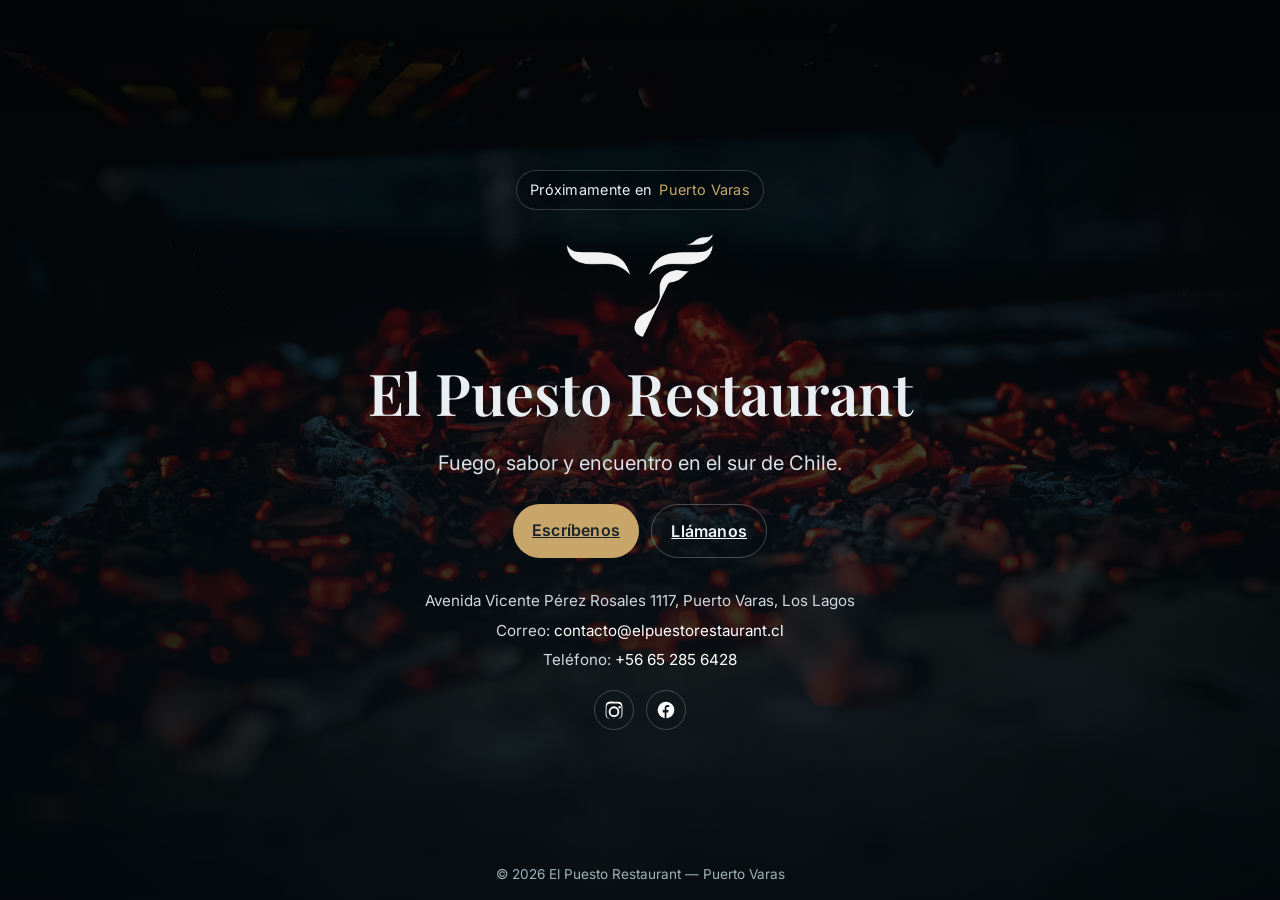
==== index.html @ 7b2d1fc4 "Add files via upload" ====
<!doctype html>
<html lang="es-CL">
<head>
  <meta charset="utf-8" />
  <meta name="viewport" content="width=device-width, initial-scale=1" />
  <title>El Puesto | Restaurante en Puerto Varas — Próximamente</title>
  <meta name="description" content="El Puesto, un nuevo restaurante en Puerto Varas inspirado en la cocina a las brasas del sur de Chile. Próximamente. Contáctanos para más información." />
  <link rel="canonical" href="https://elpuestorestaurant.cl/" />
  <meta name="theme-color" content="#0f1e2a" />

  <!-- Robots: indexable while we build -->
  <meta name="robots" content="index,follow,max-image-preview:large" />

    <meta charset="utf-8" />
    <meta name="viewport" content="width=device-width, initial-scale=1" />
    <title>El Puesto | Restaurante en Puerto Varas (parrilla a las brasas) — Próximamente</title>
    <meta name="description" content="El Puesto: restaurante de cocina a las brasas en Puerto Varas. Apertura muy pronto. Contáctanos para reservas y eventos. Tradición del sur de Chile con ingredientes locales." />
    <link rel="canonical" href="https://elpuestorestaurant.cl/" />
    <meta name="theme-color" content="#0f1e2a" />

    <!-- PRE-LANZAMIENTO: NO INDEX (cambia abajo en el punto 5 para el Día 0) -->
    <meta name="robots" content="noindex,follow,max-image-preview:large" />

    <!-- Performance: carga prioritaria del hero -->
    <link rel="preload" as="image" href="/assets/hero.webp" imagesrcset="/assets/hero.webp" fetchpriority="high" />
    <link rel="preconnect" href="https://fonts.gstatic.com" crossorigin>
    <link href="https://fonts.googleapis.com/css2?family=Inter:wght@300;400;500;600&family=Playfair+Display:wght@500;600;700&display=swap" rel="stylesheet">

    <!-- Open Graph / Social -->
    <meta property="og:type" content="website" />
    <meta property="og:locale" content="es_CL" />
    <meta property="og:site_name" content="El Puesto" />
    <meta property="og:title" content="El Puesto | Restaurante en Puerto Varas — Próximamente" />
    <meta property="og:description" content="Cocina a las brasas en Puerto Varas. Apertura en breve." />
    <meta property="og:url" content="https://elpuestorestaurant.cl/" />
    <!-- Usa JPG para OG por compatibilidad completa -->
    <meta property="og:image" content="https://elpuestorestaurant.cl/assets/hero-og.jpg" />
    <meta property="og:image:width" content="1200" />
    <meta property="og:image:height" content="630" />
    <meta property="og:image:alt" content="Brasas encendidas en parrilla, imagen representativa del restaurante El Puesto en Puerto Varas." />

    <!-- Twitter Card -->
    <meta name="twitter:card" content="summary_large_image" />
    <meta name="twitter:title" content="El Puesto | Restaurante en Puerto Varas — Próximamente" />
    <meta name="twitter:description" content="Cocina a las brasas en Puerto Varas. Apertura en breve." />
    <meta name="twitter:image" content="https://elpuestorestaurant.cl/assets/hero-og.jpg" />

    <!-- Hreflang -->
    <link rel="alternate" href="https://elpuestorestaurant.cl/" hreflang="es-cl" />

    <!-- Favicons (opcional; añade tus archivos cuando los tengas) -->
    <link rel="icon" href="/assets/favicon/favicon.ico" />
    <link rel="apple-touch-icon" href="/assets/favicon/apple-touch-icon.png" />
    <link rel="manifest" href="/assets/favicon/site.webmanifest" />

  <style>
    :root{
      --bg:#0f1e2a; /* deep blue */
      --ink:#0b1419;
      --muted:#5f6b73;
      --brand:#c8a66a; /* soft gold */
      --paper:#ffffff;
      --radius:16px;
    }
    *{box-sizing:border-box}
    html{scroll-behavior:smooth}
    body{
      margin:0; color:#e9eef2; background:var(--bg);
      font:16px/1.5 Inter, system-ui, -apple-system, Segoe UI, Roboto, Ubuntu, Arial, sans-serif;
    }
    .hero{
      position:relative; min-height:100svh; display:grid; place-items:center; text-align:center; overflow:hidden;
    }
    .hero::before{
      content:""; position:absolute; inset:0; z-index:-2;
      background:url('assets/hero.webp') center/cover no-repeat;
      filter:saturate(1.05) contrast(1.05);
      transform:scale(1.02);
    }
    .hero::after{
      content:""; position:absolute; inset:0; z-index:-1;
      background:radial-gradient(60% 60% at 50% 60%, rgba(0,0,0,.35), rgba(0,0,0,.65)),
                 linear-gradient(to top, rgba(15,30,42,.85), rgba(15,30,42,.35));
      backdrop-filter: blur(.5px);
    }
    .wrap{padding:clamp(1rem,2.5vw,2rem); max-width:1100px; width:100%; margin-inline:auto;}
    .badge{display:inline-flex; align-items:center; gap:.5rem; padding:.5rem .8rem; border:1px solid rgba(255,255,255,.18); border-radius:9999px; background:rgba(0,0,0,.25); font-size:.9rem; letter-spacing:.3px}
    .logo{font-family:"Playfair Display", serif; font-weight:600; font-size:clamp(2.2rem, 4.5vw, 3.6rem); margin:.6rem 0 0}
    .tag{font-size:clamp(1.05rem,1.6vw,1.25rem); color:#d9e1e7; max-width:42ch; margin:.8rem auto 1.6rem}
    .accent{color:var(--brand)}

    .cta{display:flex; flex-wrap:wrap; justify-content:center; gap:.75rem; margin-top:1.2rem}
    .btn{appearance:none; border:none; cursor:pointer; border-radius:9999px; padding:.9rem 1.2rem; font-weight:600; letter-spacing:.2px}
    .btn.primary{background:var(--brand); color:#1c2329}
    .btn.ghost{background:transparent; color:#f2f6fa; border:1px solid rgba(255,255,255,.25)}
    .btn:hover{transform:translateY(-1px)}

    .contact{display:grid; gap:.4rem; justify-items:center; margin-top:2rem; font-size:.95rem; color:#cfd8de}
    .contact a{color:#fff; text-decoration:none}
    .contact a:hover{text-decoration:underline}

    .social{display:flex; gap:.75rem; margin-top:.75rem}
    .social a{display:inline-flex; align-items:center; justify-content:center; width:40px; height:40px; border-radius:9999px; border:1px solid rgba(255,255,255,.22); text-decoration:none}

    footer{position:absolute; left:0; right:0; bottom:0; padding:1rem; font-size:.85rem; color:#9fb0ba; text-align:center}

    /* Accessibility */
    .skip{position:absolute; left:-9999px; top:auto; width:1px; height:1px; overflow:hidden}
    .skip:focus{position:static; width:auto; height:auto; background:#000; color:#fff; padding:.5rem}

    .logo-img {
        width: 150px;
            margin: 1.2rem auto 0.5rem;
            display: block;
            filter: drop-shadow(0 2px 6px rgba(0,0,0,0.5)) brightness(0.95);
            opacity: 0.95;
            filter: invert(1) brightness(1.1) contrast(1.2);
        }
        .logo-img:hover {
        opacity: 1;
        }
        @media (min-width: 768px) {
        .logo-img {
            width: 150px;
        }
        }
  </style>

  <!-- JSON-LD: Restaurant + Local SEO (ajusta cuando tengas dirección exacta) -->
  <script type="application/ld+json">
    {
      "@context": "https://schema.org",
      "@type": "Restaurant",
      "@id": "https://elpuestorestaurant.cl/#restaurant",
      "name": "El Puesto",
      "url": "https://elpuestorestaurant.cl/",
      "image": "https://elpuestorestaurant.cl/assets/hero-og.jpg",
      "logo": "https://elpuestorestaurant.cl/assets/logo.png",
      "description": "Restaurante de cocina a las brasas en Puerto Varas, Chile. Carnes, vinos y productos locales.",
      "telephone": "+56 9 9876 5432",
      "email": "contacto@elpuestorestaurant.cl",
      "priceRange": "$$",
      "servesCuisine": ["Parrilla", "Cocina chilena", "Latinoamericana"],
      "address": {
        "@type": "PostalAddress",
        "streetAddress": "Avenida Vicente Pérez Rosales 1117",
        "postalCode": "5550045",
        "addressLocality": "Puerto Varas",
        "addressRegion": "Los Lagos",
        "addressCountry": "CL"
      },
      "areaServed": {
        "@type": "City",
        "name": "Puerto Varas"
      },
      "sameAs": [
        "https://www.instagram.com/elpuestorestaurant",
        "https://www.facebook.com/"
      ],
      "geo": {
        "@type": "GeoCoordinates",
        "latitude": -41.3203,
        "longitude": -72.9855
      },
      "openingHoursSpecification": [{
        "@type": "OpeningHoursSpecification",
        "dayOfWeek": [
          "Monday",
          "Tuesday",
          "Wednesday",
          "Thursday",
          "Friday",
          "Saturday",
          "Sunday"
        ],
        "opens": "12:00",
        "closes": "23:59"
      }]
    }
    </script>
</head>
<body>
  <a class="skip" href="#main">Saltar al contenido</a>

  <main id="main" class="hero" aria-label="El Puesto — Próximamente en Puerto Varas">
    <div class="wrap" role="region" aria-labelledby="title">
      <div class="badge" aria-label="Etiqueta de estado">Próximamente en <span class="accent">Puerto Varas</span></div>

    <img src="assets/logo.png" alt="Logo El Puesto" class="logo-img" />
      <h1 id="title" class="logo" aria-label="El Puesto">El Puesto Restaurant</h1>
      <p class="tag">Fuego, sabor y encuentro en el sur de Chile.</p>

      <div class="cta" role="group" aria-label="Acciones de contacto">
        <a class="btn primary" href="mailto:contacto@elpuestorestaurant.cl?subject=Consulta%20El%20Puesto">Escríbenos</a>
        <a class="btn ghost" href="tel:+56652856428">Llámanos</a>
      </div>

      <div class="contact" itemscope itemtype="https://schema.org/Restaurant">
        <meta itemprop="name" content="El Puesto" />
        
        <div itemprop="address" itemscope itemtype="https://schema.org/PostalAddress">
          <div>
            <span itemprop="streetAddress">Avenida Vicente Pérez Rosales 1117</span>,
            <span itemprop="addressLocality">Puerto Varas</span>,
            <span itemprop="addressRegion">Los Lagos</span>
          </div>
        </div>
      
        <div>Correo: <a href="mailto:contacto@elpuestorestaurant.cl" itemprop="email">contacto@elpuestorestaurant.cl</a></div>
        <div>Teléfono: <a href="tel:+56998765432" itemprop="telephone">+56 65 285 6428</a></div>
      
        <div class="social" aria-label="Redes sociales">
          <a href="https://www.instagram.com/elpuestorestaurant" target="_blank" rel="noopener" aria-label="Instagram" itemprop="sameAs">
            <!-- IG SVG -->
            <svg width="20" height="20" viewBox="0 0 24 24" fill="currentColor" aria-hidden="true"><path d="M12 2c3.2 0 3.6 0 4.9.1 1.2.1 1.9.2 2.3.4.6.2 1 .5 1.5 1 .5.5.8.9 1 1.5.2.4.3 1.1.4 2.3.1 1.3.1 1.7.1 4.9s0 3.6-.1 4.9c-.1 1.2-.2 1.9-.4 2.3-.2.6-.5 1-1 1.5-.5.5-.9.8-1.5 1-.4.2-1.1.3-2.3.4-1.3.1-1.7.1-4.9.1s-3.6 0-4.9-.1c-1.2-.1-1.9-.2-2.3-.4-.6-.2-1-.5-1.5-1-.5-.5-.8-.9-1-1.5-.2-.4-.3-1.1-.4-2.3C2 15.6 2 15.2 2 12s0-3.6.1-4.9c.1-1.2.2-1.9.4-2.3.2-.6.5-1 1-1.5.5-.5.9-.8 1.5-1 .4-.2 1.1-.3 2.3-.4C8.4 2 8.8 2 12 2zm0 2.2c-3.1 0-3.5 0-4.7.1-1 .1-1.6.2-1.9.4-.5.2-.8.5-1.1.8-.3.3-.6.6-.8 1.1-.2.3-.3.9-.4 1.9-.1 1.2-.1 1.6-.1 4.7s0 3.5.1 4.7c.1 1 .2 1.6.4 1.9.2.5.5.8.8 1.1.3.3.6.6 1.1.8.3.2.9.3 1.9.4 1.2.1 1.6.1 4.7.1s3.5 0 4.7-.1c1-.1 1.6-.2 1.9-.4.5-.2.8-.5 1.1-.8.3-.3.6-.6.8-1.1.2-.3.3-.9.4-1.9.1-1.2.1-1.6.1-4.7s0-3.5-.1-4.7c-.1-1-.2-1.6-.4-1.9-.2-.5-.5-.8-.8-1.1-.3-.3-.6-.6-1.1-.8-.3-.2-.9-.3-1.9-.4-1.2-.1-1.6-.1-4.7-.1zm0 3.4a6.4 6.4 0 110 12.8 6.4 6.4 0 010-12.8zm0 2.2a4.2 4.2 0 100 8.4 4.2 4.2 0 000-8.4zm6.7-2.5a1.5 1.5 0 110 3 1.5 1.5 0 010-3z"/></svg>
          </a>
          <a href="https://www.facebook.com/" target="_blank" rel="noopener" aria-label="Facebook" itemprop="sameAs">
            <svg width="20" height="20" viewBox="0 0 24 24" fill="currentColor" aria-hidden="true"><path d="M22 12a10 10 0 10-11.6 9.9v-7h-2.3V12h2.3V9.7c0-2.3 1.4-3.6 3.5-3.6 1 0 2 .2 2 .2v2.2H14c-1.1 0-1.5.7-1.5 1.4V12h2.6l-.4 2.9h-2.2v7A10 10 0 0022 12z"/></svg>
          </a>
        </div>
      </div>
      

    </div>

    <footer>
      © <span id="year"></span> El Puesto Restaurant — Puerto Varas
    </footer>
  </main>

  <script>
    // current year
    document.getElementById('year').textContent = new Date().getFullYear();
  </script>
</body>
</html>
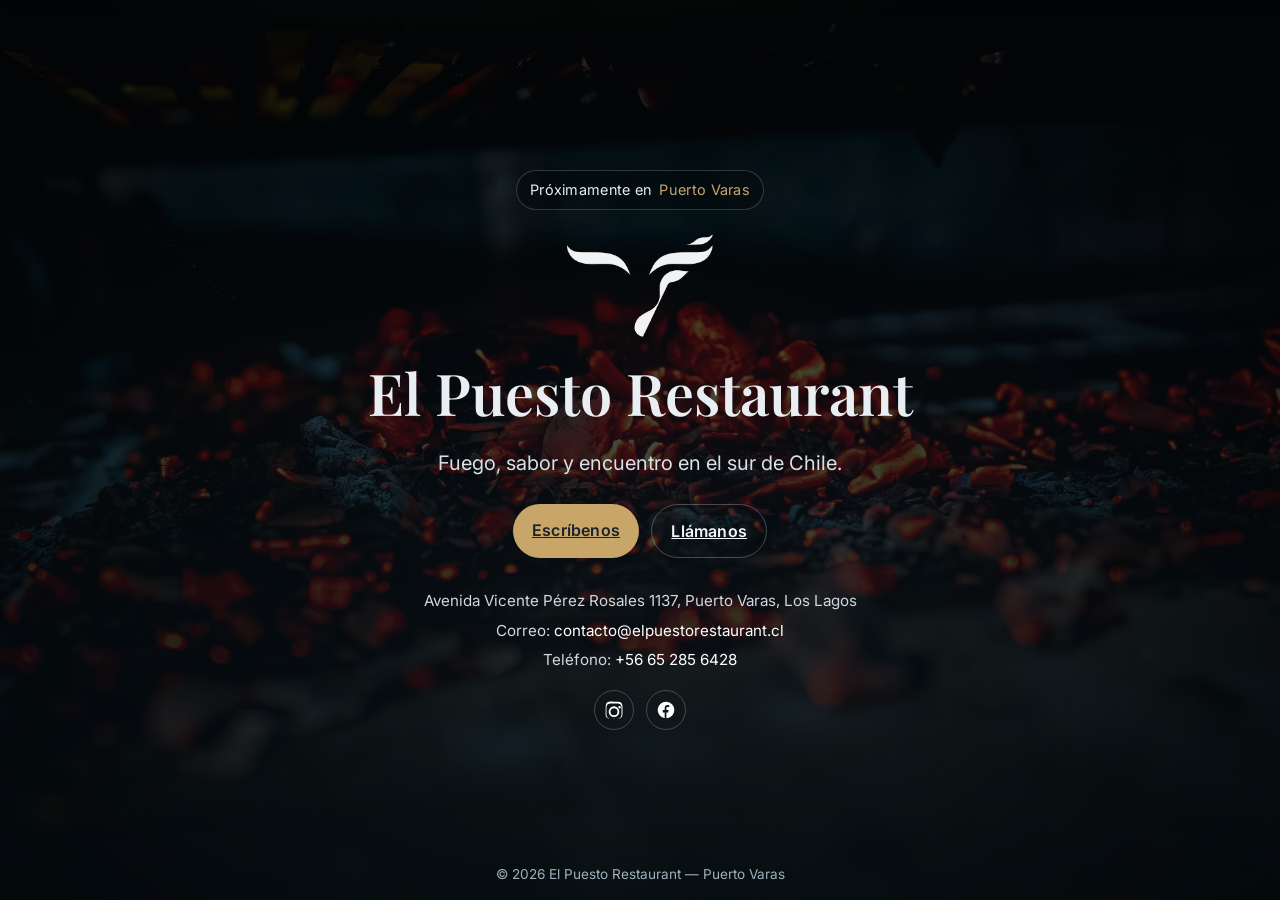
==== commit 428834d2: "Add files via upload" ====
--- a/index.html
+++ b/index.html
@@ -200,7 +200,7 @@
         
         <div itemprop="address" itemscope itemtype="https://schema.org/PostalAddress">
           <div>
-            <span itemprop="streetAddress">Avenida Vicente Pérez Rosales 1117</span>,
+            <span itemprop="streetAddress">Avenida Vicente Pérez Rosales 1137</span>,
             <span itemprop="addressLocality">Puerto Varas</span>,
             <span itemprop="addressRegion">Los Lagos</span>
           </div>
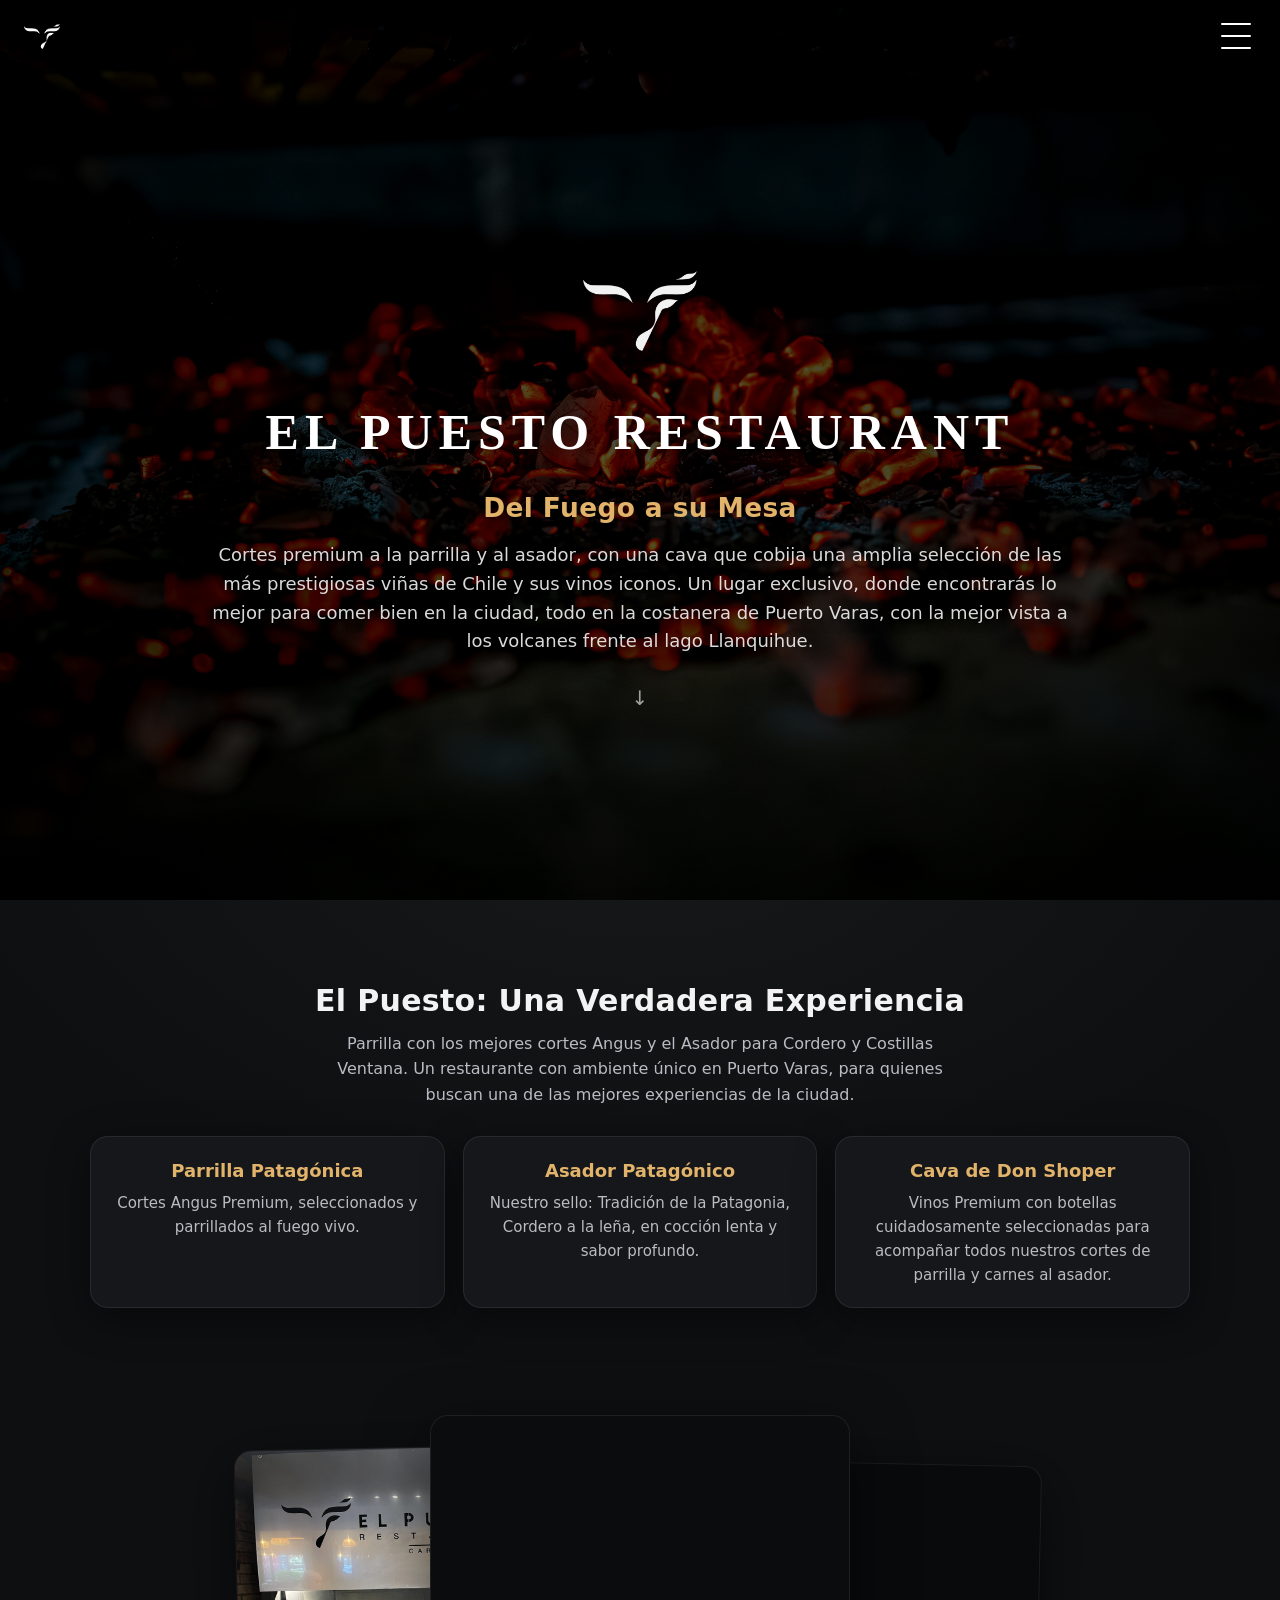
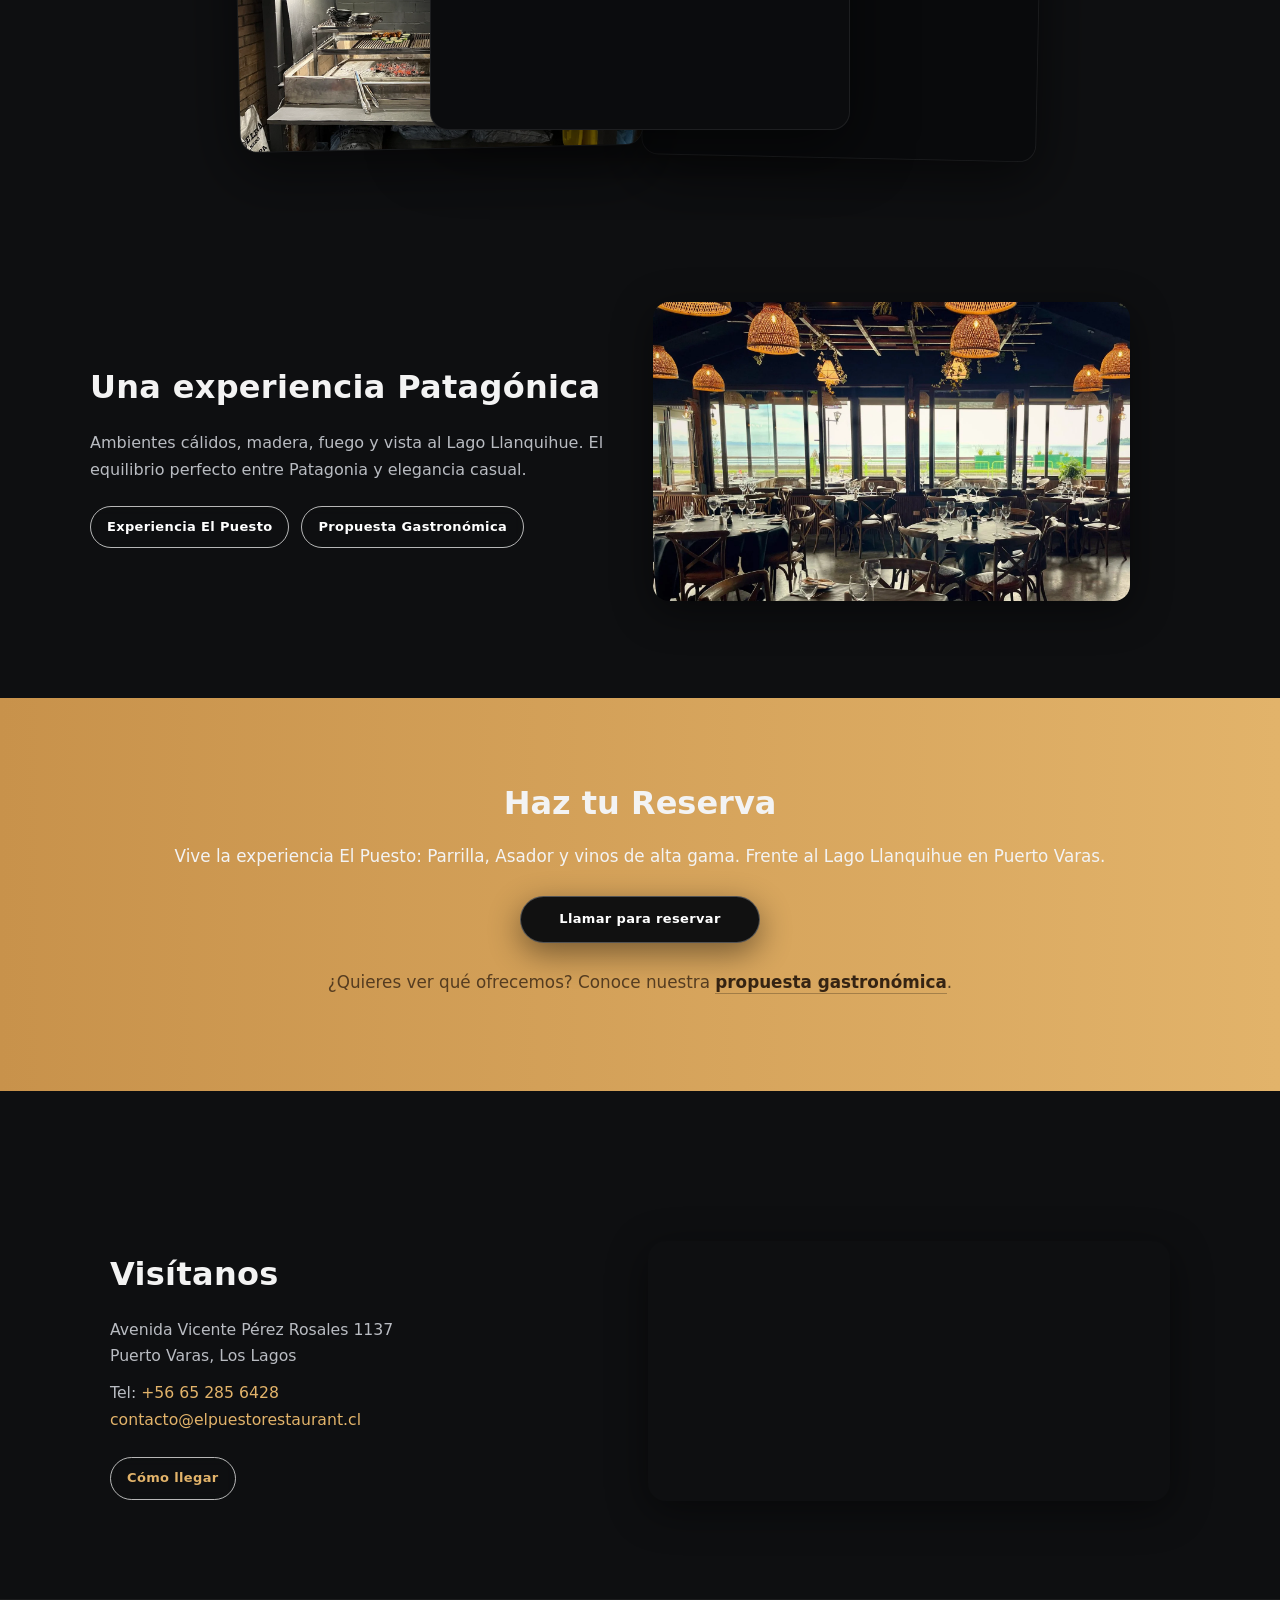
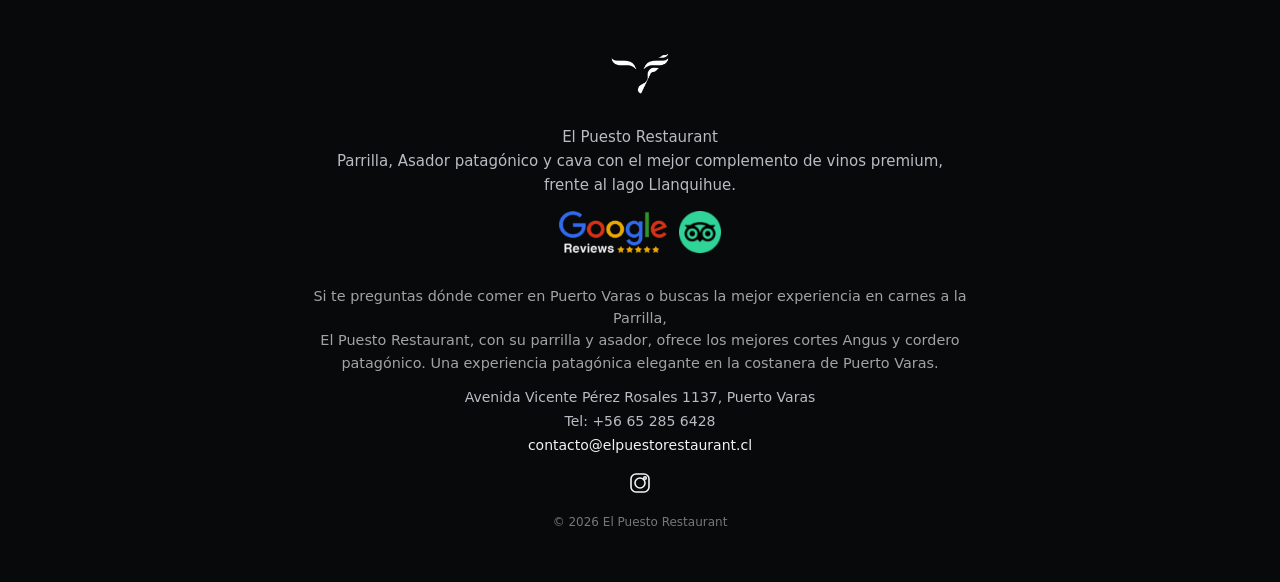
==== commit a44100f7: "Add files via upload" ====
--- a/index.html
+++ b/index.html
@@ -3,234 +3,447 @@
 <head>
   <meta charset="utf-8" />
   <meta name="viewport" content="width=device-width, initial-scale=1" />
-  <title>El Puesto | Restaurante en Puerto Varas — Próximamente</title>
-  <meta name="description" content="El Puesto, un nuevo restaurante en Puerto Varas inspirado en la cocina a las brasas del sur de Chile. Próximamente. Contáctanos para más información." />
+
+  <title>El Puesto Restaurant | Parrilla & Asador Patagónico en Puerto Varas</title>
+  <meta name="description" content="Restaurante de parrilla en Puerto Varas, ideal para quienes buscan dónde comer bien frente al Lago Llanquihue. Cortes premium a la parrilla, asador patagónico (para cordero y costillas ventana) y vinos de alta gama de distintas regiones de Chile. Av. Vicente Pérez Rosales 1137. Reservas: +56 65 285 6428.">
+
   <link rel="canonical" href="https://elpuestorestaurant.cl/" />
-  <meta name="theme-color" content="#0f1e2a" />
-
-  <!-- Robots: indexable while we build -->
-  <meta name="robots" content="index,follow,max-image-preview:large" />
-
-    <meta charset="utf-8" />
-    <meta name="viewport" content="width=device-width, initial-scale=1" />
-    <title>El Puesto | Restaurante en Puerto Varas (parrilla a las brasas) — Próximamente</title>
-    <meta name="description" content="El Puesto: restaurante de cocina a las brasas en Puerto Varas. Apertura muy pronto. Contáctanos para reservas y eventos. Tradición del sur de Chile con ingredientes locales." />
-    <link rel="canonical" href="https://elpuestorestaurant.cl/" />
-    <meta name="theme-color" content="#0f1e2a" />
-
-    <!-- PRE-LANZAMIENTO: NO INDEX (cambia abajo en el punto 5 para el Día 0) -->
-    <meta name="robots" content="noindex,follow,max-image-preview:large" />
-
-    <!-- Performance: carga prioritaria del hero -->
-    <link rel="preload" as="image" href="/assets/hero.webp" imagesrcset="/assets/hero.webp" fetchpriority="high" />
-    <link rel="preconnect" href="https://fonts.gstatic.com" crossorigin>
-    <link href="https://fonts.googleapis.com/css2?family=Inter:wght@300;400;500;600&family=Playfair+Display:wght@500;600;700&display=swap" rel="stylesheet">
-
-    <!-- Open Graph / Social -->
-    <meta property="og:type" content="website" />
-    <meta property="og:locale" content="es_CL" />
-    <meta property="og:site_name" content="El Puesto" />
-    <meta property="og:title" content="El Puesto | Restaurante en Puerto Varas — Próximamente" />
-    <meta property="og:description" content="Cocina a las brasas en Puerto Varas. Apertura en breve." />
-    <meta property="og:url" content="https://elpuestorestaurant.cl/" />
-    <!-- Usa JPG para OG por compatibilidad completa -->
-    <meta property="og:image" content="https://elpuestorestaurant.cl/assets/hero-og.jpg" />
-    <meta property="og:image:width" content="1200" />
-    <meta property="og:image:height" content="630" />
-    <meta property="og:image:alt" content="Brasas encendidas en parrilla, imagen representativa del restaurante El Puesto en Puerto Varas." />
-
-    <!-- Twitter Card -->
-    <meta name="twitter:card" content="summary_large_image" />
-    <meta name="twitter:title" content="El Puesto | Restaurante en Puerto Varas — Próximamente" />
-    <meta name="twitter:description" content="Cocina a las brasas en Puerto Varas. Apertura en breve." />
-    <meta name="twitter:image" content="https://elpuestorestaurant.cl/assets/hero-og.jpg" />
-
-    <!-- Hreflang -->
-    <link rel="alternate" href="https://elpuestorestaurant.cl/" hreflang="es-cl" />
-
-    <!-- Favicons (opcional; añade tus archivos cuando los tengas) -->
-    <link rel="icon" href="/assets/favicon/favicon.ico" />
-    <link rel="apple-touch-icon" href="/assets/favicon/apple-touch-icon.png" />
-    <link rel="manifest" href="/assets/favicon/site.webmanifest" />
-
-  <style>
-    :root{
-      --bg:#0f1e2a; /* deep blue */
-      --ink:#0b1419;
-      --muted:#5f6b73;
-      --brand:#c8a66a; /* soft gold */
-      --paper:#ffffff;
-      --radius:16px;
-    }
-    *{box-sizing:border-box}
-    html{scroll-behavior:smooth}
-    body{
-      margin:0; color:#e9eef2; background:var(--bg);
-      font:16px/1.5 Inter, system-ui, -apple-system, Segoe UI, Roboto, Ubuntu, Arial, sans-serif;
-    }
-    .hero{
-      position:relative; min-height:100svh; display:grid; place-items:center; text-align:center; overflow:hidden;
-    }
-    .hero::before{
-      content:""; position:absolute; inset:0; z-index:-2;
-      background:url('assets/hero.webp') center/cover no-repeat;
-      filter:saturate(1.05) contrast(1.05);
-      transform:scale(1.02);
-    }
-    .hero::after{
-      content:""; position:absolute; inset:0; z-index:-1;
-      background:radial-gradient(60% 60% at 50% 60%, rgba(0,0,0,.35), rgba(0,0,0,.65)),
-                 linear-gradient(to top, rgba(15,30,42,.85), rgba(15,30,42,.35));
-      backdrop-filter: blur(.5px);
-    }
-    .wrap{padding:clamp(1rem,2.5vw,2rem); max-width:1100px; width:100%; margin-inline:auto;}
-    .badge{display:inline-flex; align-items:center; gap:.5rem; padding:.5rem .8rem; border:1px solid rgba(255,255,255,.18); border-radius:9999px; background:rgba(0,0,0,.25); font-size:.9rem; letter-spacing:.3px}
-    .logo{font-family:"Playfair Display", serif; font-weight:600; font-size:clamp(2.2rem, 4.5vw, 3.6rem); margin:.6rem 0 0}
-    .tag{font-size:clamp(1.05rem,1.6vw,1.25rem); color:#d9e1e7; max-width:42ch; margin:.8rem auto 1.6rem}
-    .accent{color:var(--brand)}
-
-    .cta{display:flex; flex-wrap:wrap; justify-content:center; gap:.75rem; margin-top:1.2rem}
-    .btn{appearance:none; border:none; cursor:pointer; border-radius:9999px; padding:.9rem 1.2rem; font-weight:600; letter-spacing:.2px}
-    .btn.primary{background:var(--brand); color:#1c2329}
-    .btn.ghost{background:transparent; color:#f2f6fa; border:1px solid rgba(255,255,255,.25)}
-    .btn:hover{transform:translateY(-1px)}
-
-    .contact{display:grid; gap:.4rem; justify-items:center; margin-top:2rem; font-size:.95rem; color:#cfd8de}
-    .contact a{color:#fff; text-decoration:none}
-    .contact a:hover{text-decoration:underline}
-
-    .social{display:flex; gap:.75rem; margin-top:.75rem}
-    .social a{display:inline-flex; align-items:center; justify-content:center; width:40px; height:40px; border-radius:9999px; border:1px solid rgba(255,255,255,.22); text-decoration:none}
-
-    footer{position:absolute; left:0; right:0; bottom:0; padding:1rem; font-size:.85rem; color:#9fb0ba; text-align:center}
-
-    /* Accessibility */
-    .skip{position:absolute; left:-9999px; top:auto; width:1px; height:1px; overflow:hidden}
-    .skip:focus{position:static; width:auto; height:auto; background:#000; color:#fff; padding:.5rem}
-
-    .logo-img {
-        width: 150px;
-            margin: 1.2rem auto 0.5rem;
-            display: block;
-            filter: drop-shadow(0 2px 6px rgba(0,0,0,0.5)) brightness(0.95);
-            opacity: 0.95;
-            filter: invert(1) brightness(1.1) contrast(1.2);
-        }
-        .logo-img:hover {
-        opacity: 1;
-        }
-        @media (min-width: 768px) {
-        .logo-img {
-            width: 150px;
-        }
-        }
-  </style>
-
-  <!-- JSON-LD: Restaurant + Local SEO (ajusta cuando tengas dirección exacta) -->
+
+  <!-- Favicons -->
+  <link rel="icon" href="/assets/favicon/favicon.ico" type="image/x-icon" />
+  <link rel="apple-touch-icon" sizes="180x180" href="/assets/favicon/apple-touch-icon.png">
+  <link rel="icon" type="image/png" sizes="32x32" href="/assets/favicon/favicon-32x32.png">
+  <link rel="icon" type="image/png" sizes="16x16" href="/assets/favicon/favicon-16x16.png">
+  <link rel="manifest" href="/assets/favicon/site.webmanifest">
+
+  <!-- Open Graph / Twitter -->
+  <meta property="og:locale" content="es_CL">
+  <meta property="og:type" content="website">
+  <meta property="og:title" content="El Puesto Restaurant | Parrilla & Cordero Patagónico en Puerto Varas">
+  <meta property="og:description" content="Restaurante de parrilla en Puerto Varas con cortes premium, asador patagónico y vinos de alta gama, frente al Lago Llanquihue.">
+  <!-- 🔥 OG Image Principal -->
+  <meta property="og:image" content="https://elpuestorestaurant.cl/assets/images/og-fuego.jpg">
+  <meta property="og:image:width" content="1200">
+  <meta property="og:image:height" content="630">
+  <meta property="og:image" content="https://elpuestorestaurant.cl/assets/images/og-montanas.jpg">
+  <meta property="og:url" content="https://elpuestorestaurant.cl/">
+  <meta property="og:site_name" content="El Puesto Restaurant Puerto Varas">
+
+  <meta name="twitter:card" content="summary_large_image">
+  <meta name="twitter:title" content="El Puesto Restaurant | Puerto Varas">
+  <meta name="twitter:description" content="Restaurante de parrilla en Puerto Varas con cortes premium, cordero patagónico y vinos de alta gama frente al Lago Llanquihue.">
+  <!-- 🔥 Twitter Card -->
+  <meta name="twitter:image" content="https://elpuestorestaurant.cl/assets/images/og-fuego.jpg">
+
+  <!-- Performance -->
+  <link rel="preload" as="image" href="/assets/images/hero.jpg">
+
+  <!-- Styles -->
+  <link rel="stylesheet" href="/assets/css/mystyles.css?v=4">
+
+  <!-- JSON-LD Restaurant (solo HOME) -->
   <script type="application/ld+json">
     {
       "@context": "https://schema.org",
       "@type": "Restaurant",
-      "@id": "https://elpuestorestaurant.cl/#restaurant",
-      "name": "El Puesto",
+      "name": "El Puesto Restaurant",
       "url": "https://elpuestorestaurant.cl/",
-      "image": "https://elpuestorestaurant.cl/assets/hero-og.jpg",
-      "logo": "https://elpuestorestaurant.cl/assets/logo.png",
-      "description": "Restaurante de cocina a las brasas en Puerto Varas, Chile. Carnes, vinos y productos locales.",
-      "telephone": "+56 9 9876 5432",
-      "email": "contacto@elpuestorestaurant.cl",
-      "priceRange": "$$",
-      "servesCuisine": ["Parrilla", "Cocina chilena", "Latinoamericana"],
+      "image": [
+        "https://elpuestorestaurant.cl/assets/images/hero.jpg",
+        "https://elpuestorestaurant.cl/assets/images/logo.png",
+        "https://elpuestorestaurant.cl/assets/images/el-puesto-restaurant-parrilla-interior-puerto-varas.webp",
+        "https://elpuestorestaurant.cl/assets/images/el-puesto-restaurant-tomahawk-parrilla-puerto-varas.webp",
+        "https://elpuestorestaurant.cl/assets/images/el-puesto-restaurant-vinos-cava-puerto-varas.webp",
+        "https://elpuestorestaurant.cl/assets/images/el-puesto-restaurant-puerto-varas-cava-don-shoper.jpg",
+        "https://elpuestorestaurant.cl/assets/images/el-puesto-restaurant-cava-don-shoper-vinos-alta-gama.jpg",
+        "https://elpuestorestaurant.cl/assets/images/el-puesto-restaurant-puerto-varas-asador-patagonico-cordero.jpg"
+      ],
+      "description": "Restaurante de parrilla en Puerto Varas, Chile, especializado en cortes premium a la parrilla y cordero patagónico, ideal para quienes buscan dónde comer bien frente al Lago Llanquihue en uno de los mejores restaurantes de la ciudad.",
+      "servesCuisine": [
+        "Parrilla",
+        "Parrilla chilena",
+        "Cocina patagónica",
+        "Cocina chilena",
+        "Steakhouse"
+      ],
+      "keywords": [
+        "restaurante en Puerto Varas",
+        "parrilla en Puerto Varas",
+        "cordero patagónico",
+        "dónde comer en Puerto Varas",
+        "mejores restaurantes en Puerto Varas"
+      ],
       "address": {
         "@type": "PostalAddress",
-        "streetAddress": "Avenida Vicente Pérez Rosales 1117",
-        "postalCode": "5550045",
+        "streetAddress": "Avenida Vicente Pérez Rosales 1137",
         "addressLocality": "Puerto Varas",
         "addressRegion": "Los Lagos",
+        "postalCode": "5550045",
         "addressCountry": "CL"
       },
-      "areaServed": {
-        "@type": "City",
-        "name": "Puerto Varas"
-      },
-      "sameAs": [
-        "https://www.instagram.com/elpuestorestaurant",
-        "https://www.facebook.com/"
-      ],
       "geo": {
         "@type": "GeoCoordinates",
-        "latitude": -41.3203,
-        "longitude": -72.9855
+        "latitude": -41.3257314,
+        "longitude": -72.9651622
       },
-      "openingHoursSpecification": [{
-        "@type": "OpeningHoursSpecification",
-        "dayOfWeek": [
-          "Monday",
-          "Tuesday",
-          "Wednesday",
-          "Thursday",
-          "Friday",
-          "Saturday",
-          "Sunday"
-        ],
-        "opens": "12:00",
-        "closes": "23:59"
-      }]
+      "hasMap": "https://www.google.com/maps/place/El+Puesto+Restaurant/",
+      "priceRange": "$$",
+      "telephone": "+56 65 285 6428",
+      "email": "contacto@elpuestorestaurant.cl",
+      "acceptsReservations": true,
+      "hasMenu": "https://elpuestorestaurant.cl/carta/",
+      "menu": "https://elpuestorestaurant.cl/carta/",
+      "sameAs": [
+        "https://www.instagram.com/elpuestorestaurant/",
+        "https://www.google.com/maps/place/El+Puesto+Restaurant/",
+        "https://www.tripadvisor.cl/Restaurant_Review-g294299-d34002737-Reviews-El_Puesto_Restaurant-Puerto_Varas_Los_Lagos_Region.html"
+      ]
     }
     </script>
+    
+
+  <!-- JSON-LD FAQ (las preguntas están visibles en la página) -->
+  <script type="application/ld+json">
+    {
+      "@context": "https://schema.org",
+      "@type": "FAQPage",
+      "mainEntity": [
+        {
+          "@type": "Question",
+          "name": "¿Dónde comer bien en Puerto Varas si quiero parrilla y cordero patagónico?",
+          "acceptedAnswer": {
+            "@type": "Answer",
+            "text": "Si buscas dónde comer bien en Puerto Varas y disfrutar de parrilla y cordero patagónico, El Puesto Restaurant ofrece cortes premium a la parrilla, vinos de alta gama y vista frente al Lago Llanquihue en Avenida Vicente Pérez Rosales 1137."
+          }
+        },
+        {
+          "@type": "Question",
+          "name": "¿Es El Puesto uno de los mejores restaurantes de parrilla en Puerto Varas?",
+          "acceptedAnswer": {
+            "@type": "Answer",
+            "text": "El Puesto Restaurant es una de las opciones recomendadas en Puerto Varas para quienes buscan un restaurante de parrilla con cordero patagónico, ambiente sureño y vista al Lago Llanquihue. Te recomendamos reservar especialmente fines de semana y temporada alta."
+          }
+        },
+        {
+          "@type": "Question",
+          "name": "¿Necesito reservar con anticipación?",
+          "acceptedAnswer": {
+            "@type": "Answer",
+            "text": "Te recomendamos reservar especialmente fines de semana, festivos y temporadas altas, ya que el flujo de público aumenta. Puedes llamarnos al +56 65 285 6428 para confirmar disponibilidad."
+          }
+        },
+        {
+          "@type": "Question",
+          "name": "¿Cómo puedo hacer una reserva?",
+          "acceptedAnswer": {
+            "@type": "Answer",
+            "text": "Por ahora las reservas se realizan por teléfono llamando al +56 65 285 6428. Nuestro equipo te ayudará a coordinar el horario y tamaño de tu grupo."
+          }
+        },
+        {
+          "@type": "Question",
+          "name": "¿Cuentan con estacionamiento cercano?",
+          "acceptedAnswer": {
+            "@type": "Answer",
+            "text": "Sí, El Puesto Restaurant se encuentra en Avenida Vicente Pérez Rosales 1137, frente al Lago Llanquihue, con alternativas de estacionamiento en el sector."
+          }
+        }
+      ]
+    }
+    </script>
+    
+
 </head>
-<body>
-  <a class="skip" href="#main">Saltar al contenido</a>
-
-  <main id="main" class="hero" aria-label="El Puesto — Próximamente en Puerto Varas">
-    <div class="wrap" role="region" aria-labelledby="title">
-      <div class="badge" aria-label="Etiqueta de estado">Próximamente en <span class="accent">Puerto Varas</span></div>
-
-    <img src="assets/logo.png" alt="Logo El Puesto" class="logo-img" />
-      <h1 id="title" class="logo" aria-label="El Puesto">El Puesto Restaurant</h1>
-      <p class="tag">Fuego, sabor y encuentro en el sur de Chile.</p>
-
-      <div class="cta" role="group" aria-label="Acciones de contacto">
-        <a class="btn primary" href="mailto:contacto@elpuestorestaurant.cl?subject=Consulta%20El%20Puesto">Escríbenos</a>
-        <a class="btn ghost" href="tel:+56652856428">Llámanos</a>
-      </div>
-
-      <div class="contact" itemscope itemtype="https://schema.org/Restaurant">
-        <meta itemprop="name" content="El Puesto" />
-        
-        <div itemprop="address" itemscope itemtype="https://schema.org/PostalAddress">
-          <div>
-            <span itemprop="streetAddress">Avenida Vicente Pérez Rosales 1137</span>,
-            <span itemprop="addressLocality">Puerto Varas</span>,
-            <span itemprop="addressRegion">Los Lagos</span>
+<body id="top">
+
+  <!-- ========================================= -->
+  <!-- HEADER -->
+  <!-- ========================================= -->
+  <header class="site-header transparent" id="header">
+    <a class="brand" href="/" aria-label="El Puesto Restaurant">
+      <img class="logo logo-dark" src="/assets/images/logo.png" alt="El Puesto Restaurant">
+      <img class="logo logo-light" src="/assets/images/logo-blanco.png" alt="El Puesto Restaurant versión clara">
+    </a>
+
+    <!-- Desktop + Mobile hamburger -->
+    <button
+      class="nav-toggle"
+      id="navToggle"
+      aria-expanded="false"
+      aria-controls="navOverlay"
+      aria-label="Abrir menú"
+    >
+      <span></span><span></span><span></span>
+    </button>
+  </header>
+
+  <!-- Fullscreen overlay menu -->
+  <div class="nav-overlay" id="navOverlay" aria-hidden="true">
+    <button class="nav-close" id="navClose" aria-label="Cerrar menú">✕</button>
+
+    <ul class="nav-panel" role="menu">
+      <li role="none"><a role="menuitem" href="/">Inicio</a></li>
+      <li role="none"><a role="menuitem" href="/la-experiencia/">La experiencia</a></li>
+      <li role="none"><a role="menuitem" href="/carta/">Carta</a></li>
+      <li role="none"><a role="menuitem" href="/contacto/">Contacto</a></li>
+    </ul>
+  </div>
+
+  <main>
+
+    <!-- ========================================= -->
+    <!-- HERO (Luxury + Cinematic hybrid) -->
+    <!-- ========================================= -->
+    <section class="hero" id="hero">
+      <picture class="hero-bg">
+        <img
+          src="/assets/images/hero.jpg"
+          alt="Parrilla con cortes premium a la parrilla y al asador en El Puesto Restaurant en Puerto Varas"
+          class="hero-image"
+          width="1920"
+          height="1080"
+        >
+      </picture>
+
+      <!-- ghost logo watermark -->
+      <div class="hero-ghost" aria-hidden="true"></div>
+
+      <div class="hero-content shell">
+        <!-- logo mark centered (white version via CSS filter) -->
+        <img
+          class="hero-logo"
+          src="/assets/images/logo.png"
+          alt="Logo El Puesto Restaurant"
+        >
+
+        <h1 class="hero-title serif">EL PUESTO RESTAURANT</h1>
+        <p class="hero-subtitle">Del Fuego a su Mesa</p>
+
+        <p class="hero-text">
+          Cortes premium a la parrilla y al asador, con una cava que cobija una amplia selección de las más prestigiosas viñas de Chile y sus vinos iconos.
+          Un lugar exclusivo, donde encontrarás lo mejor para comer bien en la ciudad, todo en la costanera de Puerto Varas, 
+          con la mejor vista a los volcanes frente al lago Llanquihue.
+        </p>
+
+        <!-- CTA group se activará cuando definamos WhatsApp -->
+        <!--
+        <div class="cta-group">
+          <a class="btn primary" href="https://wa.me/56XXXXXXXXX" target="_blank" rel="noopener">
+            Reservar por WhatsApp
+          </a>
+          <a class="btn primary" href="#propuesta">Ver Carta</a>
+          <a class="btn ghost" href="#ubicacion">Cómo llegar</a>
+        </div>
+        -->
+
+        <div class="hero-scroll" aria-hidden="true">↓</div>
+      </div>
+    </section>
+
+    <!-- ========================================= -->
+    <!-- EXPERIENCIA + HIGHLIGHTS + COLLAGE -->
+    <!-- ========================================= -->
+    <section class="experiencia" id="highlights">
+      <div class="wrap">
+
+        <!-- Título -->
+        <header class="exp-head">
+          <h2>El Puesto: Una Verdadera Experiencia</h2>
+          <p>Parrilla con los mejores cortes Angus y el Asador para Cordero y Costillas Ventana. 
+            Un restaurante con ambiente único en Puerto Varas, para quienes buscan una de las mejores experiencias de la ciudad.
+          </p>
+        </header>
+
+        <!-- Highlights -->
+        <div class="highlights-grid">
+          <div class="highlight">
+            <h3>Parrilla Patagónica</h3>
+            <p>Cortes Angus Premium, seleccionados y parrillados al fuego vivo.</p>
           </div>
-        </div>
-      
-        <div>Correo: <a href="mailto:contacto@elpuestorestaurant.cl" itemprop="email">contacto@elpuestorestaurant.cl</a></div>
-        <div>Teléfono: <a href="tel:+56998765432" itemprop="telephone">+56 65 285 6428</a></div>
-      
-        <div class="social" aria-label="Redes sociales">
-          <a href="https://www.instagram.com/elpuestorestaurant" target="_blank" rel="noopener" aria-label="Instagram" itemprop="sameAs">
-            <!-- IG SVG -->
-            <svg width="20" height="20" viewBox="0 0 24 24" fill="currentColor" aria-hidden="true"><path d="M12 2c3.2 0 3.6 0 4.9.1 1.2.1 1.9.2 2.3.4.6.2 1 .5 1.5 1 .5.5.8.9 1 1.5.2.4.3 1.1.4 2.3.1 1.3.1 1.7.1 4.9s0 3.6-.1 4.9c-.1 1.2-.2 1.9-.4 2.3-.2.6-.5 1-1 1.5-.5.5-.9.8-1.5 1-.4.2-1.1.3-2.3.4-1.3.1-1.7.1-4.9.1s-3.6 0-4.9-.1c-1.2-.1-1.9-.2-2.3-.4-.6-.2-1-.5-1.5-1-.5-.5-.8-.9-1-1.5-.2-.4-.3-1.1-.4-2.3C2 15.6 2 15.2 2 12s0-3.6.1-4.9c.1-1.2.2-1.9.4-2.3.2-.6.5-1 1-1.5.5-.5.9-.8 1.5-1 .4-.2 1.1-.3 2.3-.4C8.4 2 8.8 2 12 2zm0 2.2c-3.1 0-3.5 0-4.7.1-1 .1-1.6.2-1.9.4-.5.2-.8.5-1.1.8-.3.3-.6.6-.8 1.1-.2.3-.3.9-.4 1.9-.1 1.2-.1 1.6-.1 4.7s0 3.5.1 4.7c.1 1 .2 1.6.4 1.9.2.5.5.8.8 1.1.3.3.6.6 1.1.8.3.2.9.3 1.9.4 1.2.1 1.6.1 4.7.1s3.5 0 4.7-.1c1-.1 1.6-.2 1.9-.4.5-.2.8-.5 1.1-.8.3-.3.6-.6.8-1.1.2-.3.3-.9.4-1.9.1-1.2.1-1.6.1-4.7s0-3.5-.1-4.7c-.1-1-.2-1.6-.4-1.9-.2-.5-.5-.8-.8-1.1-.3-.3-.6-.6-1.1-.8-.3-.2-.9-.3-1.9-.4-1.2-.1-1.6-.1-4.7-.1zm0 3.4a6.4 6.4 0 110 12.8 6.4 6.4 0 010-12.8zm0 2.2a4.2 4.2 0 100 8.4 4.2 4.2 0 000-8.4zm6.7-2.5a1.5 1.5 0 110 3 1.5 1.5 0 010-3z"/></svg>
+
+          <div class="highlight">
+            <h3>Asador Patagónico</h3>
+            <p>Nuestro sello: Tradición de la Patagonia, Cordero a la leña, en cocción lenta y sabor profundo.</p>
+          </div>
+
+          <div class="highlight">
+            <h3>Cava de Don Shoper</h3>
+            <p>Vinos Premium con botellas cuidadosamente seleccionadas para acompañar todos nuestros cortes de parrilla y carnes al asador.</p>
+          </div>
+        </div>
+
+        <!-- Collage -->
+        <div class="triple-collage">
+          <figure class="shot shot-left">
+            <img
+              src="/assets/images/el-puesto-restaurant-parrilla-interior-puerto-varas.webp"
+              alt="Interior de El Puesto Restaurant con parrilla al fuego vivo en Puerto Varas"
+              loading="lazy"
+              decoding="async"
+            >
+          </figure>
+
+          <figure class="shot shot-center">
+            <img
+              src="/assets/images/asador-patagonico-el-puesto-restaurant-puerto-varas.jpg"
+              alt="Corte tomahawk a la parrilla en El Puesto Restaurant en Puerto Varas"
+              loading="lazy"
+              decoding="async"
+            >
+          </figure>
+
+          <figure class="shot shot-right">
+            <img
+              src="/assets/images/el-puesto-restaurant-puerto-varas-cava-don-shoper.jpg"
+              alt="Cava de vinos en El Puesto Restaurant en Puerto Varas"
+              loading="lazy"
+              decoding="async"
+            >
+          </figure>
+        </div>
+
+      </div>
+    </section>
+
+    <!-- ========================================= -->
+    <!-- EXPERIENCIA SUREÑA / PROPUESTA -->
+    <!-- ========================================= -->
+    <section class="section experience" id="propuesta">
+      <div class="exp-content">
+        <h2>Una experiencia Patagónica</h2>
+        <p>
+          Ambientes cálidos, madera, fuego y vista al Lago Llanquihue. 
+          El equilibrio perfecto entre Patagonia y elegancia casual.
+        </p>
+
+        <div class="exp-actions">
+          <a class="btn ghost" href="/la-experiencia/">Experiencia El Puesto</a>
+          <a class="btn ghost" href="/carta/">Propuesta Gastronómica</a>
+        </div>
+      </div>
+
+      <div class="exp-image">
+        <img 
+          src="/assets/images/el-puesto-restaurante-puerto-varas-interior-vista-lago.webp"
+          alt="Interior de El Puesto Restaurant en Puerto Varas con vista al Lago Llanquihue"
+          loading="lazy"
+          decoding="async"
+        >
+      </div>
+    </section>
+
+    <!-- ========================================= -->
+    <!-- CTA RESERVAS -->
+    <!-- ========================================= -->
+    <section class="cta-strip" id="reservas">
+      <div class="cta-inner">
+        <h2>Haz tu Reserva</h2>
+        <p>
+          Vive la experiencia El Puesto: Parrilla, Asador y vinos de alta gama.
+          Frente al Lago Llanquihue en Puerto Varas.
+        </p>
+
+        <a href="tel:+56652856428" class="btn cta-main">
+          Llamar para reservar
+        </a>
+
+        <p class="cta-secondary">
+          ¿Quieres ver qué ofrecemos? Conoce nuestra 
+          <a href="/la-experiencia/">propuesta gastronómica</a>.
+        </p>
+      </div>
+    </section>
+
+    <!-- ========================================= -->
+    <!-- VISÍTANOS / UBICACIÓN -->
+    <!-- ========================================= -->
+    <section id="ubicacion" class="section visitanos">
+      <div class="visitanos-inner">
+
+        <!-- Columna texto -->
+        <div class="visitanos-info">
+          <h2>Visítanos</h2>
+
+          <p class="visitanos-texto">
+            Avenida Vicente Pérez Rosales 1137<br>
+            Puerto Varas, Los Lagos
+          </p>
+
+          <p class="visitanos-texto">
+            Tel: <a href="tel:+56652856428">+56 65 285 6428</a><br>
+            <a href="mailto:contacto@elpuestorestaurant.cl">contacto@elpuestorestaurant.cl</a>
+          </p>
+
+          <a class="btn ghost"
+            href="https://www.google.com/maps/search/?api=1&query=El%20Puesto%20Restaurant%2C%20Avenida%20Vicente%20P%C3%A9rez%20Rosales%201137%2C%20Puerto%20Varas"
+            target="_blank" rel="noopener">
+            Cómo llegar
           </a>
-          <a href="https://www.facebook.com/" target="_blank" rel="noopener" aria-label="Facebook" itemprop="sameAs">
-            <svg width="20" height="20" viewBox="0 0 24 24" fill="currentColor" aria-hidden="true"><path d="M22 12a10 10 0 10-11.6 9.9v-7h-2.3V12h2.3V9.7c0-2.3 1.4-3.6 3.5-3.6 1 0 2 .2 2 .2v2.2H14c-1.1 0-1.5.7-1.5 1.4V12h2.6l-.4 2.9h-2.2v7A10 10 0 0022 12z"/></svg>
-          </a>
-        </div>
-      </div>
-      
-
+        </div>
+
+        <!-- Columna mapa -->
+        <div class="visitanos-map">
+          <iframe 
+            title="Ubicación de El Puesto Restaurant en Puerto Varas"
+            src="https://www.google.com/maps/embed?pb=!1m14!1m8!1m3!1d1498.112249072315!2d-72.9651622!3d-41.3257314!3m2!1i1024!2i768!4f13.1!3m3!1m2!1s0x9618275164c1707f%3A0xd8cd6f64b8b57032!2sEl%20Puesto%20Restaurant!5e0!3m2!1ses-419!2scl!4v1763907809771!5m2!1ses-419!2scl"
+            loading="lazy"
+            referrerpolicy="no-referrer-when-downgrade"
+            allowfullscreen>
+          </iframe>
+        </div>
+
+      </div>
+    </section>
+
+
+  </main>
+
+  <!-- ========================================= -->
+  <!-- FOOTER -->
+  <!-- ========================================= -->
+  <footer class="footer">
+    <img src="/assets/images/logo-blanco.png" alt="El Puesto Restaurant" class="footer-logo">
+
+    <p class="footer-desc">
+      El Puesto Restaurant <br>
+      Parrilla, Asador patagónico y cava con el mejor complemento de vinos premium, <br>frente al lago Llanquihue.
+    </p>
+
+    <div class="footer-badges">
+      <a href="https://www.google.cl/search?q=El+Puesto+Restaurant+Puerto+Varas" target="_blank" rel="noopener">
+        <img src="/assets/images/googlereviews.png" alt="Opiniones en Google de El Puesto Restaurant">
+      </a>
+      <a href="https://www.tripadvisor.cl/Restaurant_Review-g294299-d34002737-Reviews-El_Puesto_Restaurant-Puerto_Varas_Los_Lagos_Region.html" target="_blank" rel="noopener">
+        <img src="/assets/images/tripadvisoricon.png" alt="TripAdvisor El Puesto Restaurant">
+      </a>
     </div>
 
-    <footer>
-      © <span id="year"></span> El Puesto Restaurant — Puerto Varas
-    </footer>
-  </main>
-
-  <script>
-    // current year
-    document.getElementById('year').textContent = new Date().getFullYear();
-  </script>
+    <p class="footer-seo">
+      Si te preguntas dónde comer en Puerto Varas o buscas la mejor experiencia en carnes a la Parrilla, <br>
+      El Puesto Restaurant, con su parrilla y asador, ofrece los mejores cortes Angus y cordero patagónico. 
+      Una experiencia patagónica elegante en la costanera de Puerto Varas.
+    </p>
+   
+
+    <p class="footer-address">
+      Avenida Vicente Pérez Rosales 1137, Puerto Varas<br>
+      Tel: +56 65 285 6428<br>
+      <a href="mailto:contacto@elpuestorestaurant.cl">contacto@elpuestorestaurant.cl</a>
+    </p>
+
+    <div class="footer-social">
+      <a href="https://www.instagram.com/elpuestorestaurant" target="_blank" rel="noopener" aria-label="Instagram El Puesto Restaurant">
+        <svg class="icon-ig" viewBox="0 0 24 24" aria-hidden="true">
+          <rect x="3" y="3" width="18" height="18" rx="5" ry="5"></rect>
+          <circle cx="12" cy="12" r="5"></circle>
+          <circle cx="17" cy="7" r="1.3"></circle>
+        </svg>
+      </a>
+    </div>
+
+    <p class="footer-copy">© <span id="y"></span> El Puesto Restaurant</p>
+  </footer>
+
+  <script src="/assets/js/mymain.js?v=3"></script>
 </body>
 </html>
--- a/assets/css/mystyles.css
+++ b/assets/css/mystyles.css
@@ -0,0 +1,1414 @@
+/* ================================
+   EL PUESTO HOME V1 STYLES
+   Minimal / Premium / Fast
+   ================================ */
+
+   :root{
+    --bg: #0e0f11;
+    --bg-soft: #15171a;
+    --bg-alt: #0b0c0e;
+    --text: #f3f3f3;
+    --muted: #b9bcc2;
+    --brand: #c8924b;        /* warm fire-gold */
+    --brand-2: #e2b36a;
+    --stroke: rgba(255,255,255,.08);
+    --radius: 18px;
+    --shadow: 0 10px 40px rgba(0,0,0,.45);
+    --maxw: 1100px;
+  }
+  
+  *{ box-sizing:border-box; }
+  html{ scroll-behavior:smooth; }
+  body{
+    margin:0;
+    font-family: system-ui, -apple-system, Segoe UI, Roboto, Helvetica, Arial, sans-serif;
+    color:var(--text);
+    background:var(--bg);
+    line-height:1.6;
+  }
+
+  .serif {
+    font-family: "Playfair Display", serif;
+    font-weight: 600;
+    letter-spacing: .5px;
+  }
+
+/* ================================
+   HEADER / NAV DARK ALWAYS
+   ================================ */
+
+/* --- BASE BRAND --- */
+.brand{
+  position:relative;
+  display:flex;
+  align-items:center;
+  gap:10px;
+  text-decoration:none;
+  color:var(--text);
+  font-weight:700;
+  letter-spacing:.3px;
+}
+.brand img{
+  padding:0;
+  margin:0;
+  border-radius:0;
+  background:transparent;
+}
+
+/* --- HEADER CORE --- */
+.site-header{
+  position:fixed;
+  top:0; left:0; right:0;
+  z-index:50;
+  display:flex;
+  align-items:center;
+  justify-content:space-between;
+  padding:14px 20px;
+  border-bottom:none; /* 👈 sin borde, adiós línea */
+  transition:
+    background .25s ease,
+    color .25s ease,
+    box-shadow .25s ease,
+    backdrop-filter .25s ease;
+}
+
+/* 1) TRANSPARENTE SOBRE HERO (negro → transparente) */
+.site-header.transparent{
+  background: linear-gradient(
+    to bottom,
+    rgba(0,0,0,.60),
+    rgba(0,0,0,0)
+  );
+  box-shadow:none;
+  backdrop-filter:none;
+}
+
+/* texto claro en transparente */
+.site-header.transparent .nav a,
+.site-header.transparent .brand,
+.site-header.transparent .brand span{
+  color:#fff;
+}
+
+/* 2) SOLID OSCURO AL SALIR DEL HERO */
+.site-header.solid{
+  background:rgba(5,6,8,0.96); /* negro casi pleno */
+  border-bottom:none;          /* 👈 asegurado sin borde */
+  backdrop-filter:saturate(150%) blur(10px);
+  box-shadow:0 6px 22px rgba(0,0,0,.65);
+}
+
+/* texto claro en solid también */
+.site-header.solid .nav a,
+.site-header.solid .brand,
+.site-header.solid .brand span{
+  color:#f5f5f5;
+}
+
+/* LOGOS USAMOS SOLO EL BLANCO */
+.brand .logo{
+  height:44px;
+  width:auto;
+  display:block;
+  transition:opacity .25s ease;
+}
+
+/* logo blanco siempre visible */
+.brand .logo-light{ opacity:1; }
+
+/* logo negro se mantiene oculto */
+.brand .logo-dark{
+  opacity:0;
+  position:absolute;
+  left:0;
+  top:50%;
+  transform:translateY(-50%);
+}
+
+/* aseguramos que al hacer scroll NO cambie a logo negro */
+.site-header.solid .logo-light{ opacity:1; }
+.site-header.solid .logo-dark{ opacity:0; }
+
+/* Header móvil: ocultar logo y alinear botón menú a la derecha */
+@media (max-width: 640px){
+  .site-header .brand{
+    display:none;
+  }
+
+  .site-header{
+    justify-content:flex-end;
+    padding-inline: 16px;
+  }
+}
+
+  /* ================================
+     SECTIONS GLOBAL
+     ================================ */
+  
+     .section{
+      max-width:var(--maxw);
+      margin:0 auto;
+      padding:64px 18px;
+    }
+    
+    .section h2{
+      font-size:clamp(22px, 3vw, 30px);
+      margin:0 0 8px;
+      letter-spacing:.3px;
+    }
+    
+    .section .sub{
+      color:var(--muted);
+      margin-top:4px;
+    }
+    
+    .center{ text-align:center; }
+
+    /* GENERAL LINK STYLE (premium) */
+    a {
+      color: var(--brand); /* or your gold / accent color */
+      text-decoration: none;
+    }
+
+    /* HOVER EFFECT */
+    a:hover {
+      opacity: 0.8;
+    }
+
+    /* VISITED LINKS (prevent ugly purple) */
+    a:visited {
+      color: var(--brand);
+    }
+
+    
+
+/* ================================
+   PREMIUM HAMBURGER WHITE + TIGHT
+   ================================ */
+
+   .nav-toggle{
+    display:grid;
+    place-items:center;
+    width:48px;
+    height:36px;
+    background:transparent;
+    border:none;
+    cursor:pointer;
+    transition:transform .25s ease;
+    gap:2px;
+  }
+  .nav-toggle:hover{ transform:translateY(-1px); }
+  
+  .nav-toggle span{
+    display:block;
+    width:30px;
+    height:2px;
+    background:#fff;
+    border-radius:999px;
+    margin:3px 0;
+    transition:transform .25s ease, opacity .25s ease, background .25s ease;
+  }
+  
+  /* en solid header → líneas negras */
+  .site-header.solid .nav-toggle span{
+    background:#111;
+  }
+  
+
+
+/* Overlay container*/
+.nav-overlay{
+  position:fixed;
+  inset:0;
+  background:#050505;
+  z-index:9999;
+  display:grid;
+  place-items:center;
+  overflow:hidden;      
+  /* START STATE */
+  opacity:0;
+  transform:translateX(8%);   /* 🔥 sweep from right */
+  pointer-events:none;
+
+  /* ANIMATIONS */
+  transition:
+    opacity .35s ease,
+    transform .45s cubic-bezier(.22,.61,.36,1);
+  will-change: opacity, transform;
+}
+
+/* subtle grain/texture */
+.nav-overlay::before{
+  content:"";
+  position:absolute; inset:0;
+  background:
+    radial-gradient(1200px 700px at 50% 20%, rgba(255,255,255,.04), transparent 60%),
+    radial-gradient(900px 600px at 10% 90%, rgba(200,146,75,.05), transparent 55%),
+    radial-gradient(700px 500px at 90% 80%, rgba(255,255,255,.03), transparent 60%),
+    repeating-radial-gradient(circle at 30% 30%,
+      rgba(255,255,255,.015) 0 1px,
+      transparent 1px 3px);
+  mix-blend-mode:screen;
+  opacity:.35;
+  pointer-events:none;
+}
+
+/* open state */
+body.nav-open .nav-overlay{
+  opacity:1;
+  transform:translateX(0);  
+  pointer-events:auto;
+}
+
+/* Close (X) */
+.nav-close{
+  position:absolute;
+  top:26px;
+  right:26px;           /* moved to right */
+  width:44px;
+  height:44px;
+  background:transparent !important;
+  border:none !important;
+  color:var(--brand-2);
+  font-size:26px;       /* slightly larger, more elegant */
+  cursor:pointer;
+  display:grid;
+  place-items:center;
+  transition:transform .25s ease, color .25s ease;
+}
+
+.nav-close:hover{
+  transform:translateY(-1px);
+  color:#f8d79a;        /* lighter gold on hover */
+}
+
+/* Panel */
+.nav-panel{
+  list-style:none;
+  margin:0;
+  padding:0;
+  text-align:center;
+  display:flex;
+  flex-direction:column;
+  gap:26px;
+  z-index:2;
+
+  opacity:0;
+  transform:translateX(18px);  /* enters from right */
+  transition:
+    opacity .35s ease .10s,
+    transform .45s cubic-bezier(.22,.61,.36,1) .10s;
+}
+
+body.nav-open .nav-panel{
+  opacity:1;
+  transform:translateX(0);
+}
+
+/* stagger items */
+.nav-panel li{
+  opacity:0;
+  transform:translateY(6px);
+  transition:
+    opacity .35s ease,
+    transform .45s cubic-bezier(.22,.61,.36,1);
+}
+
+body.nav-open .nav-panel li{
+  opacity:1;
+  transform:translateY(0);
+}
+
+/* delays */
+body.nav-open .nav-panel li:nth-child(1){ transition-delay:.12s; }
+body.nav-open .nav-panel li:nth-child(2){ transition-delay:.20s; }
+body.nav-open .nav-panel li:nth-child(3){ transition-delay:.28s; }
+body.nav-open .nav-panel li:nth-child(4){ transition-delay:.36s; }
+body.nav-open .nav-panel li:nth-child(5){ transition-delay:.44s; }
+
+
+/* Items */
+.nav-panel a{
+  text-decoration:none;
+  color:var(--brand-2);  /* dorado fuego */
+  font-weight:600;
+  letter-spacing:.28em;
+  text-transform:uppercase;
+  font-size:clamp(16px, 2.2vw, 22px);
+  opacity:.9;
+  transition:opacity .2s ease, transform .2s ease, color .2s ease;
+  position:relative;
+  padding:6px 10px 14px;
+}
+
+/* ember glow divider line */
+.nav-panel a::after{
+  content:"";
+  position:absolute;
+  left:50%; bottom:0;
+  width:64px; height:1px;
+  transform:translateX(-50%);
+  background:linear-gradient(90deg, transparent, var(--brand), transparent);
+  opacity:.45;
+  box-shadow:0 0 10px rgba(200,146,75,.55);
+}
+
+.nav-panel a:hover{
+  opacity:1;
+  transform:translateY(-1px);
+  color:#f2c57a;
+}
+
+/* Reduce overlays on tiny screens */
+@media (max-width: 520px){
+  .nav-panel{ gap:20px; }
+  .nav-panel a{ letter-spacing:.22em; }
+}
+
+
+/* ================================
+   HERO hybrid (Luxury clean + Cinematic ghost)
+   ================================ */
+   .hero{
+    position:relative;
+    min-height:100vh;
+    display:grid;
+    place-items:center;
+    overflow:hidden;
+    background:var(--bg-alt);
+    color:#fff;
+  }
+  
+  .hero-bg,
+  .hero-image{
+    position:absolute;
+    inset:0;
+    width:100%;
+    height:100%;
+    object-fit:cover;
+    transform:scale(1.03);
+    filter: contrast(1.08) saturate(1.1) brightness(.95);
+  }
+  
+  /* overlay cinematic */
+  .hero::after{
+    content:"";
+    position:absolute; inset:0;
+    background:
+      radial-gradient(900px 600px at 50% 65%, rgba(0,0,0,.05), rgba(0,0,0,.72)),
+      linear-gradient(to bottom, rgba(0,0,0,.35), rgba(0,0,0,.78));
+    z-index:1;
+  }
+  
+  /* ghost logo watermark */
+  .hero-ghost{
+    position:absolute;
+    inset:0;
+    background-image:url("assets/images/logo.png");
+    background-repeat:no-repeat;
+    background-position:center 45%;
+    background-size:min(68vw, 520px);
+    opacity:.07;
+    filter: invert(1) brightness(1.1) blur(.2px); /* ✅ ghost blanco */
+    transform: translateY(6px);
+    z-index:1;
+    pointer-events:none;
+  }
+  
+  /* content */
+  .hero-content{
+    position:relative;
+    z-index:3;
+    text-align:center;
+    padding:110px 18px 56px;
+    max-width:900px;
+    margin-inline:auto;
+  }
+  
+    /* ✅ hero logo always white */
+    .hero-logo{
+      width:140px;
+      height:auto;
+      margin:0 auto 18px;
+      opacity:.95;
+      filter: invert(1) brightness(1.2) drop-shadow(0 6px 20px rgba(0,0,0,.55));
+    }
+  
+    .hero-title{
+      font-weight:800;
+      letter-spacing:.12em;
+      text-transform:uppercase;
+      font-size:clamp(26px, 4.2vw, 50px);
+      margin:0 0 8px;
+      line-height:1.1;
+      color:#fff;
+      text-shadow:0 4px 16px rgba(0,0,0,.55);
+    }
+  
+    .hero-subtitle{
+      color:var(--brand-2);
+      font-weight:600;
+      letter-spacing: 0.4px;
+      font-size: 1.65rem;
+      margin-bottom:12px;
+      text-shadow:0 3px 10px rgba(0,0,0,.6);
+    }
+  
+  .hero-text{
+    color:rgba(255,255,255,.85);
+    font-size:clamp(15px, 2vw, 18px);
+    max-width:100%;
+    margin:0 auto 22px;
+    line-height:1.6;
+    text-shadow:0 3px 12px rgba(0,0,0,.6);
+  }
+  
+  /* CTA buttons premium */
+  .cta-group{
+    display:flex;
+    gap:12px;
+    justify-content:center;
+    flex-wrap:wrap;
+    margin-top:12px;
+  }
+  
+  .btn{
+    display:inline-flex;
+    align-items:center;
+    justify-content:center;
+    padding:10px 16px;
+    border-radius:999px;
+    border:1px solid rgba(255,255,255,.28);
+    text-decoration:none;
+    color:#fff;
+    font-weight:700;
+    font-size:13px;
+    letter-spacing:.35px;
+    transition: all .2s ease;
+    background:rgba(0,0,0,.18);
+    backdrop-filter: blur(4px);
+  }
+  
+  .btn:hover{
+    transform: translateY(-1px);
+    border-color:rgba(255,255,255,.5);
+    background:rgba(0,0,0,.4);
+  }
+  
+  .btn.primary {
+    background: linear-gradient(180deg, var(--brand-2), var(--brand));
+    color:#111;
+    border:none;
+  }
+  
+  .btn.ghost {
+    border:1px solid rgba(255,255,255,.7);
+    background:transparent;
+  }
+  
+  .hero-scroll{
+    margin-top:26px;
+    font-size:20px;
+    opacity:.6;
+    animation: floaty 1.8s ease-in-out infinite;
+  }
+  
+  @keyframes floaty{
+    0%,100%{ transform: translateY(0); }
+    50%{ transform: translateY(6px); }
+  }
+  
+  @media (max-width: 680px) {
+
+    .hero-content{
+      padding-top: 110px;   /* baja un poco más el bloque para respirar */
+      padding-left: 16px;
+      padding-right: 16px;
+    }
+  
+    .hero-logo{
+      width: 90px;
+    }
+  
+    .hero-title{
+      font-size: 1.7rem;    /* MÁS GRANDE en mobile */
+      letter-spacing: .08em;
+    }
+  
+    .hero-subtitle{
+      font-size: 1.4rem;    /* buen tamaño para el tagline */
+      margin-top: 10px;
+      margin-bottom: 10px;
+    }
+  
+    .hero-text{
+      font-size: 0.95rem;   /* subimos un poco el cuerpo */
+      line-height: 1.6;
+      max-width: 32rem;
+    }
+  }
+  
+/* =========================================
+   EXPERIENCIA + HIGHLIGHTS + COLLAGE
+   ========================================= */
+
+   section.experiencia{
+    padding: clamp(40px, 6vw, 82px) 0 clamp(20px, 7vw, 20px);
+    background: radial-gradient(
+      1200px 700px at 50% -10%,
+      rgba(255,255,255,.04),
+      transparent 60%
+    );
+  }
+  
+  .experiencia .wrap{
+    width:min(1100px, 92vw);
+    margin:0 auto;
+  }
+  
+  /* ------------------------------
+     TÍTULO + SUBTÍTULO
+     ------------------------------ */
+  .exp-head{
+    text-align:center;
+    margin-bottom: clamp(18px, 3vw, 28px);
+  }
+  
+  .exp-head h2{
+    font-size:clamp(22px, 3vw, 30px);
+    margin:0;
+    letter-spacing:.3px;
+  }
+  
+  .exp-head p{
+    max-width: 620px;
+    margin: 6px auto 0;
+    color:var(--muted);
+    font-size:clamp(14px, 1.8vw, 16px);
+  }
+  
+  /* ------------------------------
+     HIGHLIGHTS GRID
+     (soporta highlights o highlights-grid)
+     ------------------------------ */
+  .highlights,
+  .highlights-grid{
+    display:grid;
+    grid-template-columns:repeat(3, 1fr);
+    gap:18px;
+    margin-bottom: clamp(22px, 3vw, 34px);
+  }
+  
+  .highlight{
+    background:var(--bg-soft);
+    border:1px solid var(--stroke);
+    border-radius:var(--radius);
+    padding:20px 18px;
+    box-shadow:var(--shadow);
+    text-align:center;
+  }
+  
+  .highlight h3{
+    margin:0 0 6px;
+    font-size:18px;
+    color:var(--brand-2);
+  }
+  
+  .highlight p{
+    margin:0;
+    font-size:15px;
+    color:var(--muted);
+  }
+  
+  /* Responsive: highlights se apilan */
+  @media(max-width:820px){
+    .highlights,
+    .highlights-grid{
+      grid-template-columns:1fr;
+      gap:14px;
+    }
+  }
+  
+  /* ------------------------------
+     COLLAGE 3 IMÁGENES OVERLAP
+     ------------------------------ */
+  .triple-collage{
+    position:relative;
+    height: clamp(300px, 42vw, 460px);
+    display:grid;
+    place-items:center;
+    isolation:isolate;
+    margin-top: clamp(8px, 1.6vw, 14px);
+  }
+  
+  .triple-collage .shot{
+    position:absolute;
+    width: clamp(220px, 38vw, 420px);
+    aspect-ratio: 4 / 3;
+    overflow:hidden;
+    border-radius:18px;
+    background:#0b0c0e;
+    border:1px solid rgba(255,255,255,.08);
+    box-shadow:0 18px 60px rgba(0,0,0,.55);
+    transform-origin:center;
+    transition: transform .45s ease, box-shadow .45s ease;
+  }
+  
+  .triple-collage .shot img{
+    width:100%;
+    height:100%;
+    object-fit:cover;
+    display:block;
+    transform:scale(1.02);
+  }
+  
+  /* Posiciones */
+  .shot-center{
+    z-index:3;
+    width: clamp(240px, 42vw, 460px);
+    transform: translateY(0) scale(1);
+    box-shadow:0 22px 70px rgba(0,0,0,.65);
+  }
+  
+  .shot-left{
+    z-index:2;
+    transform: translateX(-48%) translateY(8%) scale(.96) rotate(-1.2deg);
+    filter:saturate(.95) contrast(1.02);
+  }
+  
+  .shot-right{
+    z-index:1;
+    transform: translateX(48%) translateY(12%) scale(.94) rotate(1.2deg);
+    filter:saturate(.95) contrast(1.02);
+  }
+  
+  /* Hover suave desktop */
+  @media (hover:hover){
+    .triple-collage .shot:hover{
+      transform: translateX(var(--tx,0)) translateY(var(--ty,0)) scale(1.01);
+      box-shadow:0 26px 80px rgba(0,0,0,.75);
+      z-index:4;
+    }
+    .shot-left:hover{ --tx:-48%; --ty:6%; }
+    .shot-right:hover{ --tx:48%; --ty:10%; }
+    .shot-center:hover{ --tx:0%; --ty:-1%; }
+  }
+  
+  /* Mobile: apilado */
+  @media(max-width:720px){
+    .triple-collage{
+      height:auto;
+      display:flex;
+      flex-direction:column;
+      gap:14px;
+    }
+  
+    .triple-collage .shot{
+      position:relative;
+      width:100%;
+      max-width:520px;
+      transform:none !important;
+    }
+  
+    .shot-center{ order:1; }
+    .shot-left{ order:2; }
+    .shot-right{ order:3; }
+  }
+  
+  
+
+/* ================================
+   CTA RESERVA – Versión Premium
+   ================================ */
+
+   .cta-strip{
+    background: linear-gradient(90deg, var(--brand), var(--brand-2));
+    padding: 80px 20px 70px; /* MÁS AIRE */
+    margin: 90px 0 80px;     /* separación más elegante entre secciones */
+  }
+  
+  .cta-inner{
+    max-width: var(--maxw);
+    margin: 0 auto;
+    text-align:center;
+  }
+  
+  .cta-strip h2{
+    margin: 0 0 14px;       /* más espacio bajo el título */
+    font-size: 2rem;
+  }
+  
+  .cta-strip p{
+    margin: 0 0 26px;       /* más espacio bajo el texto principal */
+    font-size: 1.05rem;
+  }
+  
+  /* BOTÓN PRINCIPAL */
+  .btn.cta-main{
+    display:inline-flex;
+    align-items:center;
+    justify-content:center;
+    padding: 12px 38px;
+    border-radius:999px;
+    background:#111;
+    color:#fff;
+    text-decoration:none;
+    font-weight:600;
+    box-shadow:0 10px 32px rgba(0,0,0,.45);
+    margin-bottom: 26px;     /* separa del texto secundario */
+  }
+  
+  /* TEXTO SECUNDARIO ("¿Quieres ver qué ofrecemos?…") */
+  .cta-secondary{
+    margin-top: 12px;
+    font-size:.92rem;
+    color: rgba(44, 28, 15, .75); /* más elegante */
+    line-height: 1.55;
+  }
+  
+  .cta-secondary a{
+    color: rgba(44, 28, 15, .95);
+    font-weight:600;
+    text-decoration:none;
+    border-bottom:1px solid rgba(0,0,0,.25);
+    padding-bottom:1px;
+  }
+  
+  .cta-secondary a:hover{
+    opacity:.85;
+  }
+  
+
+  
+/* ================================
+   EXPERIENCE (2 cols)
+   ================================ */
+
+   .section.experience{
+    max-width: var(--maxw);
+    margin: 80px auto;
+    padding: 0;
+    display: grid;
+    grid-template-columns: 1.1fr .9fr;
+    gap: 40px;
+    align-items: center;
+  }
+  
+  .exp-content h2{
+    margin: 0 0 16px;
+    font-size: 2rem;
+  }
+  
+  .exp-content p{
+    color: var(--muted);
+    margin: 0 0 22px;
+    line-height: 1.7;
+  }
+  
+  .exp-actions{
+    display: flex;
+    gap: 12px;
+    flex-wrap: wrap;
+  }
+  
+  .exp-image img{
+    width: 100%;
+    height: 100%;
+    max-height: 480px;
+    object-fit: cover;
+    border-radius: 16px;
+    box-shadow: var(--shadow);
+    transform: translateX(-60px);
+  }
+  
+  /* Mobile */
+  @media(max-width: 820px){
+    .section.experience{
+      grid-template-columns: 1fr;
+      gap: 22px;
+      margin: 50px auto;
+      text-align:center;
+    }
+  
+    .exp-actions{
+      justify-content:center;
+    }
+  
+    .exp-image img{
+      max-height:none;
+      transform:none;
+    }
+  }
+  
+  
+/* ================================
+   VISÍTANOS / UBICACIÓN
+   ================================ */
+
+   .visitanos{
+    padding: 70px 20px 90px;
+  }
+  
+  .visitanos-inner{
+    max-width: var(--maxw);
+    margin: 0 auto;
+    display: grid;
+    grid-template-columns: minmax(0,1.05fr) minmax(0,1.1fr); /* texto izq, mapa der */
+    gap: 40px;
+    align-items: center;
+  }
+  
+  .visitanos-info{
+    flex: 1;
+    max-width: 380px;          /* acota el ancho para mejor lectura */
+  }
+
+  .visitanos-info h2{
+    margin: 0 0 16px;
+    font-size: 2rem;
+  }
+  
+  .visitanos-texto{
+    color: var(--muted);
+    margin: 0 0 10px;
+    line-height: 1.7;
+    font-size: 0.98rem;
+  }
+  
+  
+  .visitanos-info a{
+    color: var(--brand-2);
+    text-decoration: none;
+  }
+  
+  .visitanos-info a:hover{
+    opacity: .9;
+  }
+  
+/* separa dirección del bloque teléfono/mail */
+.visitanos-texto + .visitanos-texto{
+  margin-top: 8px;
+}
+
+/* botón un pelín más separado del texto */
+.visitanos .btn.ghost{
+  margin-top: 14px;
+}
+
+  /* botón ghost ya existe, reutilizas .btn.ghost */
+  
+  .visitanos-map iframe{
+    width: 100%;
+    height: 260px;
+    border: 0;
+    border-radius: var(--radius);
+    box-shadow: var(--shadow);
+  }
+  
+  /* MOBILE */
+  @media (max-width: 820px){
+    .visitanos{
+      padding: 60px 20px 80px;
+    }
+  
+    .visitanos-inner{
+      grid-template-columns: 1fr;
+      gap: 26px;
+      text-align: center;
+    }
+  
+    .visitanos-map iframe{
+      height: 230px;
+    }
+  
+    .visitanos .btn.ghost{
+      justify-content: center;
+    }
+  }
+  
+  
+  /* ================================
+     FOOTER
+     ================================ */
+  .footer{
+    padding:38px 18px;
+    text-align:center;
+    background:#08090a;
+    border-top:1px solid var(--stroke);
+  }
+  .footer-logo{
+    width:70px;
+    height:auto;
+    margin-bottom:10px;
+  }
+  .footer-desc{
+    color:var(--muted);
+    max-width:700px;
+    margin:0 auto 14px;
+    font-size:15px;
+  }
+  .footer-badges{
+    display:flex;
+    justify-content:center;
+    gap:12px;
+    margin:10px 0 12px;
+    flex-wrap:wrap;
+  }
+  .footer-badges img{
+    height:42px; width:auto;
+    opacity:.95;
+  }
+  .footer-address{
+    color:var(--muted);
+    font-size:14px;
+    line-height:1.7;
+  }
+  .footer-address a{ color:var(--text); text-decoration:none; }
+  .footer-social{
+    margin-top:12px;
+  }
+  .footer-social img{
+    height:20px;
+    opacity:.9;
+  }
+  .footer-copy{
+    margin-top:12px;
+    color:#777;
+    font-size:12px;
+  }
+  
+
+  .footer-social{
+    margin-top: 16px;
+  }
+  
+  .footer-social a{
+    display:inline-flex;
+    align-items:center;
+    justify-content:center;
+    text-decoration:none;
+  }
+  
+  .icon-ig{
+    width:24px;
+    height:24px;
+    fill:none;
+    stroke:#f3f3f3;
+    stroke-width:1.6;
+  }
+  
+  .footer-social a:hover .icon-ig{
+    stroke:var(--brand-2);
+  }
+
+  .footer-seo {
+    max-width: 680px;
+    margin: 24px auto 12px;
+    text-align: center;
+    font-size: 0.9rem; 
+    line-height: 1.55;
+    color: #c9c9c9; 
+    opacity: 0.8; /* antes .75 */
+  }
+  
+  .footer-address {
+    margin-top: 10px;
+  }
+  .footer-social {
+    margin-top: 10px; /* antes 16px */
+  }
+  .footer-copy {
+    margin-top: 10px; /* antes 12px */
+  }
+  
+  
+  /* ================================
+   HERO SUBPÁGINAS (CONTACTO, ETC.)
+   ================================ */
+
+.hero.hero-sub{
+  min-height: 55vh;                /* más baja que el home */
+}
+
+.hero.hero-sub .hero-content{
+  padding-top: 120px;
+  padding-bottom: 70px;
+  max-width: 760px;
+}
+
+.hero.hero-sub .hero-title{
+  font-size: clamp(24px, 3.4vw, 36px);
+}
+
+.hero.hero-sub .hero-subtitle{
+  font-size: clamp(13px, 1.6vw, 18px);
+}
+
+/* opcional: un overlay un pelín más suave que en el home */
+.contact-hero::after{
+  background:
+    radial-gradient(900px 600px at 50% 65%, rgba(0,0,0,.05), rgba(0,0,0,.65)),
+    linear-gradient(to bottom, rgba(0,0,0,.28), rgba(0,0,0,.78));
+}
+
+/* ================================
+   CONTACTO 2 COLUMNAS
+   ================================ */
+
+.contact-section{
+  padding: 70px 20px 80px;
+}
+
+.contact-inner{
+  max-width: var(--maxw);
+  margin: 0 auto;
+  display: grid;
+  grid-template-columns: minmax(0,1.05fr) minmax(0,1.1fr);
+  gap: 40px;
+  align-items: flex-start;
+}
+
+.contact-info h2{
+  margin: 0 0 14px;
+  font-size: 2rem;
+}
+
+.contact-lead{
+  color: var(--muted);
+  margin: 0 0 20px;
+  max-width: 420px;
+}
+
+.contact-block{
+  margin-bottom: 18px;
+}
+
+.contact-block h3{
+  margin: 0 0 4px;
+  font-size: 0.98rem;
+  letter-spacing: .08em;
+  text-transform: uppercase;
+  color: var(--brand-2);
+}
+
+.contact-block p{
+  margin: 0;
+  color: var(--muted);
+  font-size: 0.95rem;
+}
+
+.contact-note{
+  display:block;
+  margin-top: 3px;
+  font-size: 0.86rem;
+  opacity:.85;
+}
+
+.contact-info a{
+  color: var(--brand-2);
+  text-decoration:none;
+}
+
+.contact-info a:hover{
+  opacity:.9;
+}
+
+.contact-small{
+  margin-top: 16px;
+  font-size: 0.9rem;
+  color: var(--muted);
+}
+
+.contact-map iframe{
+  width: 100%;
+  height: 310px;
+  border: 0;
+  border-radius: var(--radius);
+  box-shadow: var(--shadow);
+}
+
+/* MOBILE CONTACTO */
+@media (max-width: 820px){
+  .contact-inner{
+    grid-template-columns: 1fr;
+    gap: 26px;
+    text-align: center;
+  }
+  .contact-lead,
+  .contact-block p,
+  .contact-small{
+    margin-left:auto;
+    margin-right:auto;
+  }
+  .contact-info .btn{
+    justify-content:center;
+  }
+}
+
+/* ================================
+   FAQ SOBRIO
+   ================================ */
+
+.section.faq{
+  padding: 60px 18px 80px;
+  max-width: var(--maxw);
+  margin: 0 auto 40px;
+  border-top: 1px solid var(--stroke);
+}
+
+.section.faq h2{
+  text-align:center;
+  margin-bottom: 22px;
+}
+
+.faq-item{
+  background: var(--bg-soft);
+  border-radius: var(--radius);
+  border:1px solid var(--stroke);
+  padding: 18px 18px 16px;
+  box-shadow: 0 10px 32px rgba(0,0,0,.45);
+  margin-bottom: 12px;
+}
+
+.faq-item h3{
+  margin: 0 0 6px;
+  font-size: 0.98rem;
+  letter-spacing: .05em;
+  text-transform: uppercase;
+  color: var(--brand-2);
+}
+
+.faq-item p{
+  margin: 0;
+  font-size: 0.95rem;
+  color: var(--muted);
+  line-height:1.7;
+}
+
+.faq-item a{
+  color: var(--brand-2);
+  text-decoration:none;
+}
+
+.faq-item a:hover{
+  opacity:.9;
+}
+
+.map-note{
+  margin-top: 10px;
+  font-size: .9rem;
+  color: var(--muted);
+  text-align: center;
+}
+.map-note a{
+  color: var(--brand-2);
+  text-decoration: none;
+}
+
+.btn-llamar{
+  transform: translateX(-2px);
+}
+/* =========================================
+   LA EXPERIENCIA LAYOUT & BLOQUES
+   ========================================= */
+
+/* Overlay del hero ligeramente distinto al de contacto */
+.exp-hero::after{
+  background:
+    radial-gradient(900px 600px at 50% 65%, rgba(0,0,0,.06), rgba(0,0,0,.78)),
+    linear-gradient(to bottom, rgba(0,0,0,.32), rgba(0,0,0,.82));
+}
+
+/* BLOQUES DE TEXTO (ORIGEN, FUEGO, AMBIENTE) */
+
+.exp-block{
+  /* .section ya trae max-width + padding */
+  max-width: var(--maxw);
+  margin: 0 auto;
+}
+
+.exp-inner{
+  /* wrapper interno para controlar layouts */
+  max-width: 100%;
+}
+
+/* 2 COLUMNAS (texto + imagen) */
+
+.exp-layout{
+  display: grid;
+  grid-template-columns: minmax(0, 1.1fr) minmax(0, .9fr);
+  gap: 40px;
+  align-items: center;
+  margin-top: 12px;
+}
+
+.exp-layout.reverse{
+  grid-template-columns: minmax(0, .9fr) minmax(0, 1.1fr);
+}
+
+/* Texto */
+.exp-text h2{
+  margin: 0 0 14px;
+  font-size: clamp(22px, 2.4vw, 30px);
+}
+
+.exp-text p{
+  margin: 0 0 18px;
+  color: var(--muted);
+  line-height: 1.7;
+  font-size: 0.98rem;
+}
+
+.exp-text a {
+  color: var(--brand); /* tu color dorado */
+  text-decoration: none;
+  transition: opacity .2s ease;
+}
+
+.exp-text a:hover {
+  opacity: 0.7;
+}
+
+.exp-text a:visited {
+  color: var(--brand); /* evitar morado feo */
+}
+
+/* Imagen / media */
+.exp-media picture,
+.exp-media img{
+  display:block;
+  width:100%;
+  height:100%;
+}
+
+.exp-media img{
+  max-height: 460px;
+  object-fit: cover;
+  border-radius: var(--radius);
+  box-shadow: var(--shadow);
+}
+
+/* Variante fuego: leve acento dorado de fondo */
+.exp-fire{
+  background:
+    radial-gradient(900px 600px at 0% 0%, rgba(200,146,75,.05), transparent 60%);
+  border-top: 1px solid var(--stroke);
+  border-bottom: 1px solid var(--stroke);
+}
+
+/* BLOQUE UBICACIÓN / ENTORNO */
+
+.exp-location{
+  text-align:left;
+}
+
+.exp-location .exp-inner{
+  max-width: 760px;
+}
+
+
+/* CTA Buttons Refinement */
+.section.exp-cta .cta-actions a {
+  padding: 10px 26px;
+  border-radius: 999px;
+  font-size: 0.92rem;
+  font-weight: 500;
+  transition: all .25s ease;
+}
+
+/* Principal */
+.section.exp-cta .cta-main {
+  background: #fff;
+  color: #111;
+  box-shadow: 0 0 0 rgba(255,255,255,0);
+}
+
+.section.exp-cta .cta-main:hover {
+  background: #eaeaea;
+  box-shadow: 0 0 18px rgba(255,255,255,0.08);
+}
+
+/* Ghost */
+.section.exp-cta .ghost {
+  border: 1px solid rgba(255,255,255,0.38);
+  color: #f7f7f7;
+}
+
+.section.exp-cta .ghost:hover {
+  border-color: rgba(255,255,255,0.55);
+  background: rgba(255,255,255,0.06);
+}
+
+/* RESPONSIVE */
+
+@media (max-width: 820px){
+  .exp-layout,
+  .exp-layout.reverse{
+    grid-template-columns: 1fr;
+    gap: 22px;
+    text-align:center;
+  }
+
+  .exp-text p{
+    margin-left:auto;
+    margin-right:auto;
+  }
+
+  .exp-media img{
+    max-height:none;
+  }
+
+  .exp-location{
+    text-align:center;
+  }
+}
+
+.cuts-gallery{
+  display:flex;
+  gap:20px;
+  margin-top:30px;
+  overflow-x:auto;
+}
+
+.cuts-gallery img{
+  width:320px;
+  border-radius:14px;
+  flex-shrink:0;
+}
+
+
+/* Initial state */
+.hero-content {
+  opacity: 0;
+  transform: translateY(10px);
+}
+
+/* When ready */
+.hero-content.is-visible {
+  opacity: 1;
+  transform: translateY(0);
+  transition: opacity 600ms ease-out, transform 600ms ease-out;
+}
+
+/* Respect users who prefer less motion */
+@media (prefers-reduced-motion: reduce) {
+  .hero-content {
+    opacity: 1;
+    transform: none;
+    transition: none;
+  }
+}
+
+.hero-subtitle,
+.hero-text {
+  opacity: 0;
+  transform: translateY(8px);
+  transition: opacity 500ms ease-out 80ms, transform 500ms ease-out 80ms;
+}
+
+.hero-content.is-visible .hero-subtitle,
+.hero-content.is-visible .hero-text {
+  opacity: 1;
+  transform: translateY(0);
+}
+
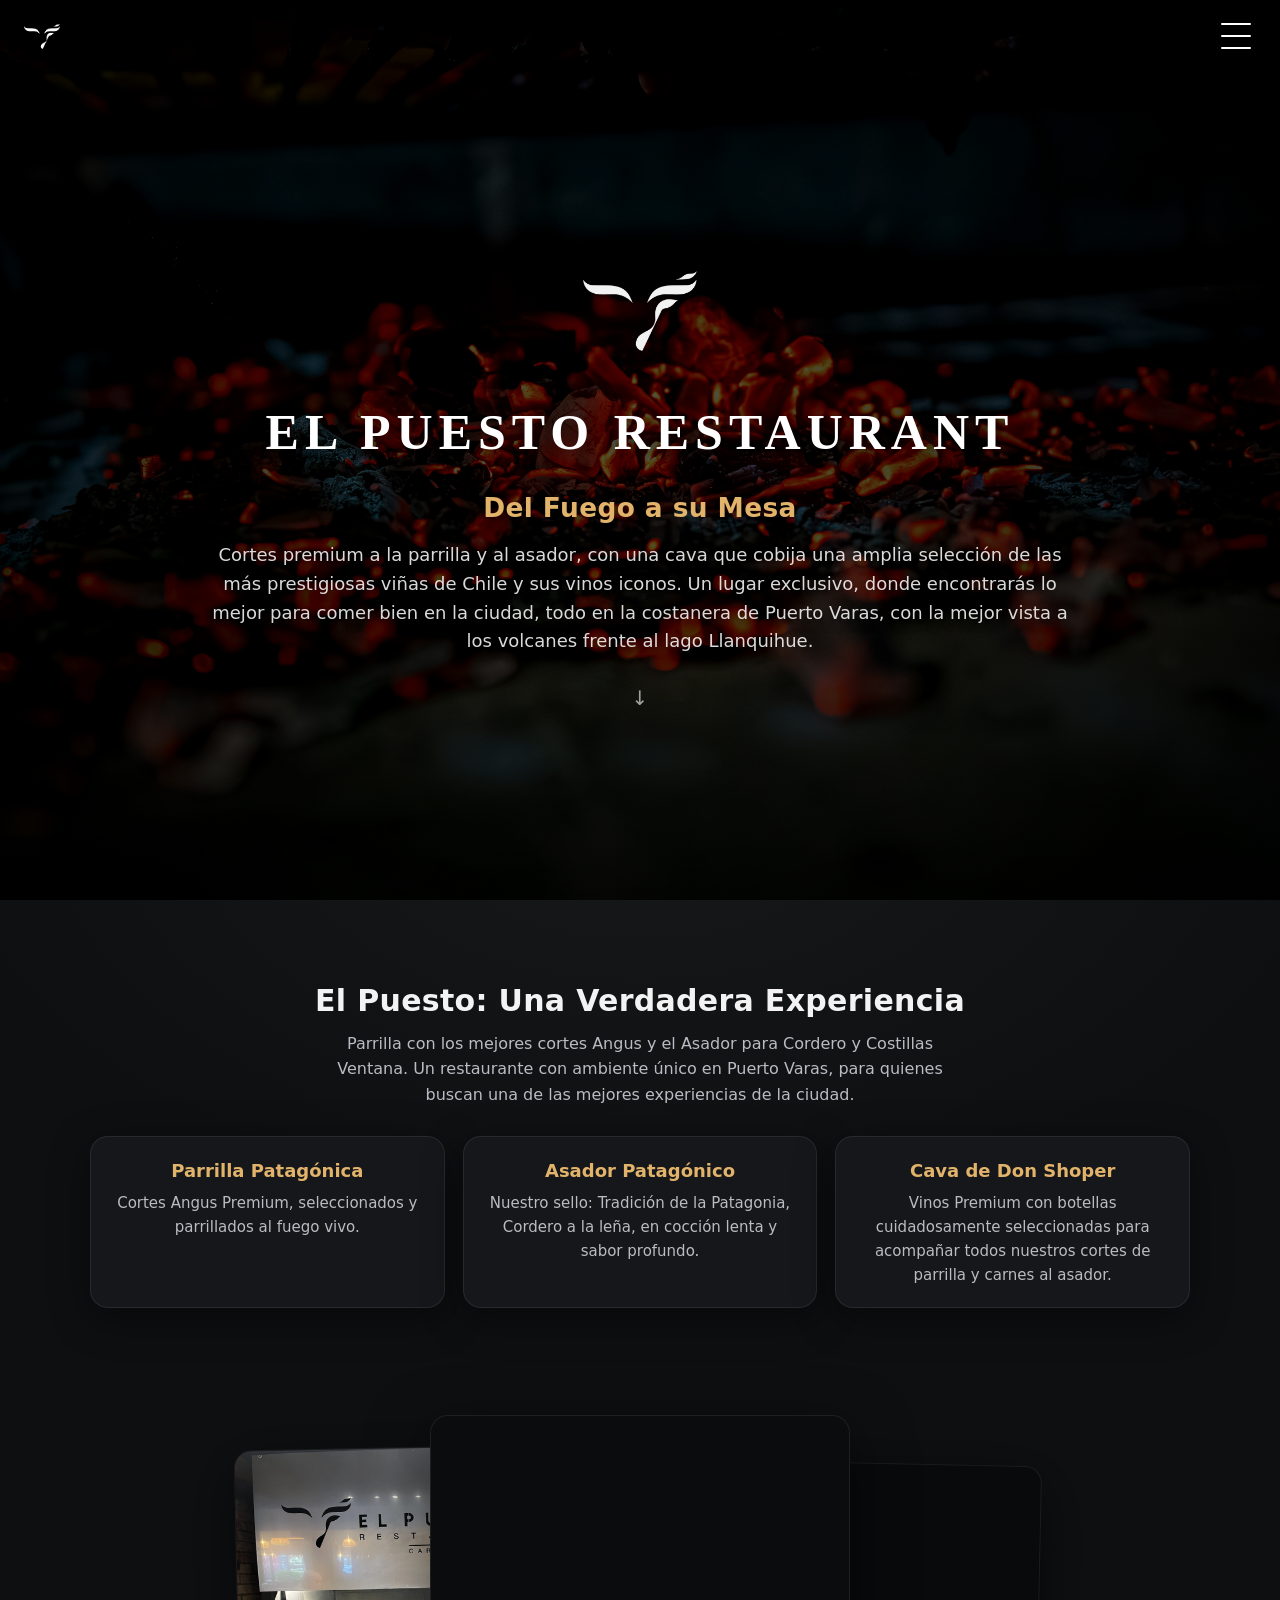
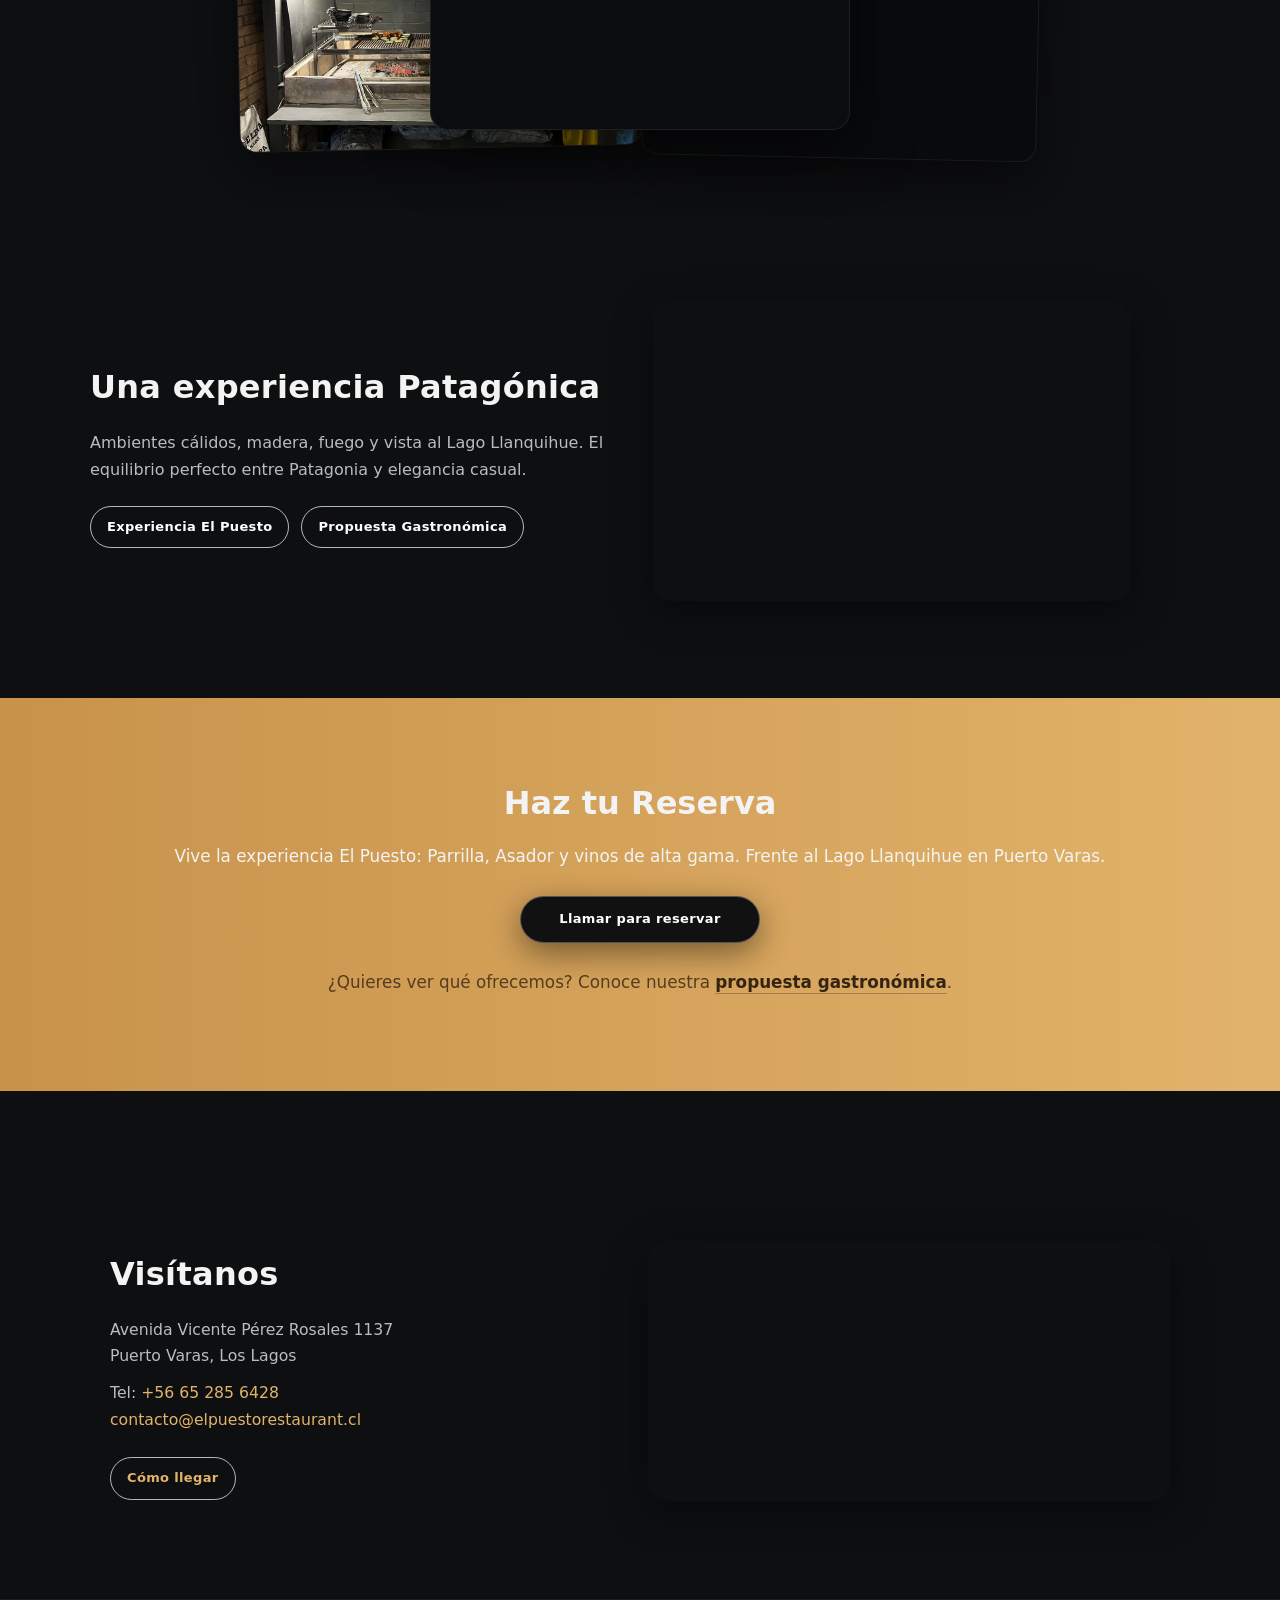
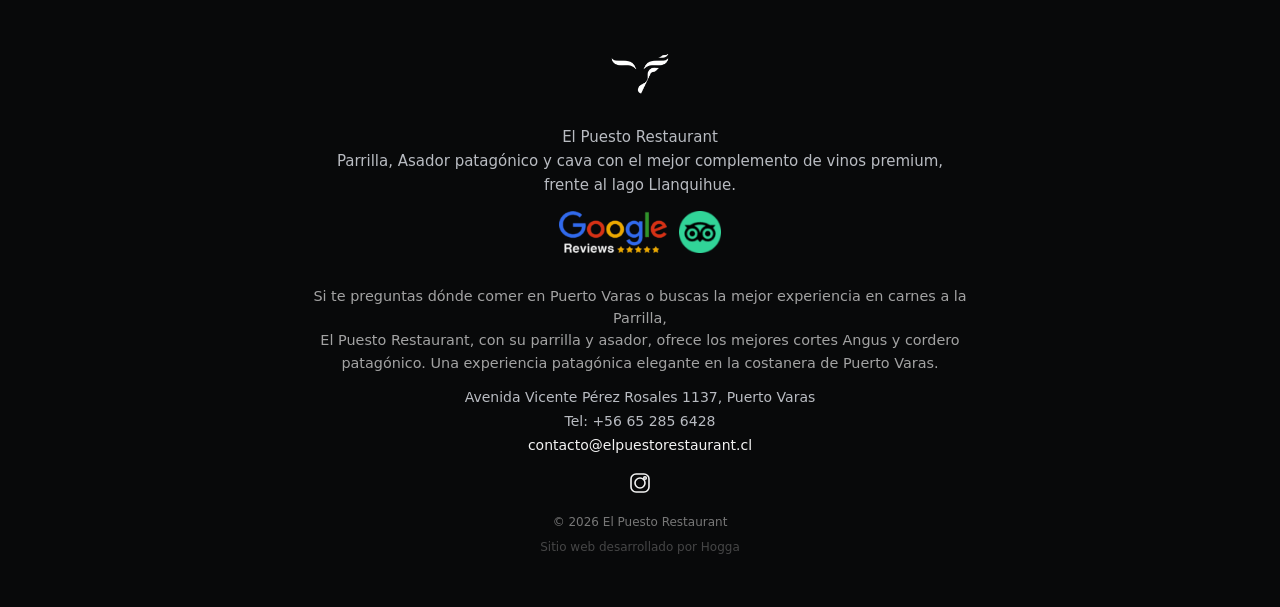
==== commit 38f4a2f3: "Add files via upload" ====
--- a/index.html
+++ b/index.html
@@ -4,8 +4,8 @@
   <meta charset="utf-8" />
   <meta name="viewport" content="width=device-width, initial-scale=1" />
 
-  <title>El Puesto Restaurant | Parrilla & Asador Patagónico en Puerto Varas</title>
-  <meta name="description" content="Restaurante de parrilla en Puerto Varas, ideal para quienes buscan dónde comer bien frente al Lago Llanquihue. Cortes premium a la parrilla, asador patagónico (para cordero y costillas ventana) y vinos de alta gama de distintas regiones de Chile. Av. Vicente Pérez Rosales 1137. Reservas: +56 65 285 6428.">
+  <title>El Puesto Restaurant | Restaurante de carne a la parrilla y asador patagónico en Puerto Varas</title>
+  <meta name="description" content="Restaurante de parrilla en Puerto Varas, ideal para quienes buscan dónde comer bien frente al Lago Llanquihue. Cortes premium a la parrilla, asador patagónico para cordero y costillas ventana, y vinos de alta gama de distintas regiones de Chile. Estamos en la costanera en Av. Vicente Pérez Rosales 1137. Reservas: +56 65 285 6428.">
 
   <link rel="canonical" href="https://elpuestorestaurant.cl/" />
 
@@ -19,35 +19,54 @@
   <!-- Open Graph / Twitter -->
   <meta property="og:locale" content="es_CL">
   <meta property="og:type" content="website">
-  <meta property="og:title" content="El Puesto Restaurant | Parrilla & Cordero Patagónico en Puerto Varas">
-  <meta property="og:description" content="Restaurante de parrilla en Puerto Varas con cortes premium, asador patagónico y vinos de alta gama, frente al Lago Llanquihue.">
-  <!-- 🔥 OG Image Principal -->
+  <meta property="og:title" content="El Puesto Restaurant | Carne a la parrilla & Asador patagónico en Puerto Varas">
+  <meta property="og:description" content="Restaurante de parrilla en Puerto Varas frente al Lago Llanquihue. Cortes premium a la parrilla, asador patagónico para cordero y costillas ventana, y vinos de alta gama. Costanera: Av. Vicente Pérez Rosales 1137. Reservas: +56 65 285 6428.">
   <meta property="og:image" content="https://elpuestorestaurant.cl/assets/images/og-fuego.jpg">
   <meta property="og:image:width" content="1200">
   <meta property="og:image:height" content="630">
-  <meta property="og:image" content="https://elpuestorestaurant.cl/assets/images/og-montanas.jpg">
   <meta property="og:url" content="https://elpuestorestaurant.cl/">
   <meta property="og:site_name" content="El Puesto Restaurant Puerto Varas">
 
   <meta name="twitter:card" content="summary_large_image">
-  <meta name="twitter:title" content="El Puesto Restaurant | Puerto Varas">
-  <meta name="twitter:description" content="Restaurante de parrilla en Puerto Varas con cortes premium, cordero patagónico y vinos de alta gama frente al Lago Llanquihue.">
-  <!-- 🔥 Twitter Card -->
+  <meta name="twitter:title" content="El Puesto Restaurant | Carne a la parrilla en Puerto Varas">
+  <meta name="twitter:description" content="Parrilla y asador patagónico frente al Lago Llanquihue. Cortes premium, cordero y costillas ventana, y vinos de alta gama. Av. Vicente Pérez Rosales 1137. Reservas: +56 65 285 6428.">
   <meta name="twitter:image" content="https://elpuestorestaurant.cl/assets/images/og-fuego.jpg">
 
   <!-- Performance -->
   <link rel="preload" as="image" href="/assets/images/hero.jpg">
 
   <!-- Styles -->
-  <link rel="stylesheet" href="/assets/css/mystyles.css?v=4">
-
-  <!-- JSON-LD Restaurant (solo HOME) -->
+  <link rel="stylesheet" href="/assets/css/mystyles.css?v=5">
+
+  <!-- JSON-LD -->
+  <script type="application/ld+json">
+    {
+      "@context": "https://schema.org",
+      "@type": "WebSite",
+      "@id": "https://elpuestorestaurant.cl/#website",
+      "url": "https://elpuestorestaurant.cl/",
+      "name": "El Puesto Restaurant"
+    }
+    </script>
+  <script type="application/ld+json">
+    {
+      "@context": "https://schema.org",
+      "@type": "Organization",
+      "@id": "https://hogga.cl/#organization",
+      "name": "Hogga",
+      "url": "https://hogga.cl/",
+      "logo": "https://hogga.cl/images/logo.png"
+    }
+    </script>
   <script type="application/ld+json">
     {
       "@context": "https://schema.org",
       "@type": "Restaurant",
+      "@id": "https://elpuestorestaurant.cl/#restaurant",
       "name": "El Puesto Restaurant",
       "url": "https://elpuestorestaurant.cl/",
+      "isPartOf": { "@id": "https://elpuestorestaurant.cl/#website" },
+      "creator": { "@id": "https://hogga.cl/#organization" },
       "image": [
         "https://elpuestorestaurant.cl/assets/images/hero.jpg",
         "https://elpuestorestaurant.cl/assets/images/logo.png",
@@ -151,7 +170,7 @@
       ]
     }
     </script>
-    
+
 
 </head>
 <body id="top">
@@ -441,7 +460,13 @@
       </a>
     </div>
 
-    <p class="footer-copy">© <span id="y"></span> El Puesto Restaurant</p>
+    <p class="footer-copy">
+      © <span id="y"></span> El Puesto Restaurant<br>
+      <span class="footer-dev">
+        Sitio web desarrollado por
+        <a href="https://hogga.cl" target="_blank" rel="noopener">Hogga</a>
+      </span>
+    </p>
   </footer>
 
   <script src="/assets/js/mymain.js?v=3"></script>
--- a/assets/css/mystyles.css
+++ b/assets/css/mystyles.css
@@ -1021,6 +1021,23 @@
     margin-top: 10px; /* antes 12px */
   }
   
+
+  .footer-dev{
+    font-size:.75rem;
+    opacity:.55;
+    margin-top:.35rem;
+    display:inline-block;
+  }
+  
+  .footer-dev a{
+    color:inherit;
+    text-decoration:none;
+  }
+  
+  .footer-dev a:hover{
+    text-decoration:underline;
+    opacity:.85;
+  }
   
   /* ================================
    HERO SUBPÁGINAS (CONTACTO, ETC.)
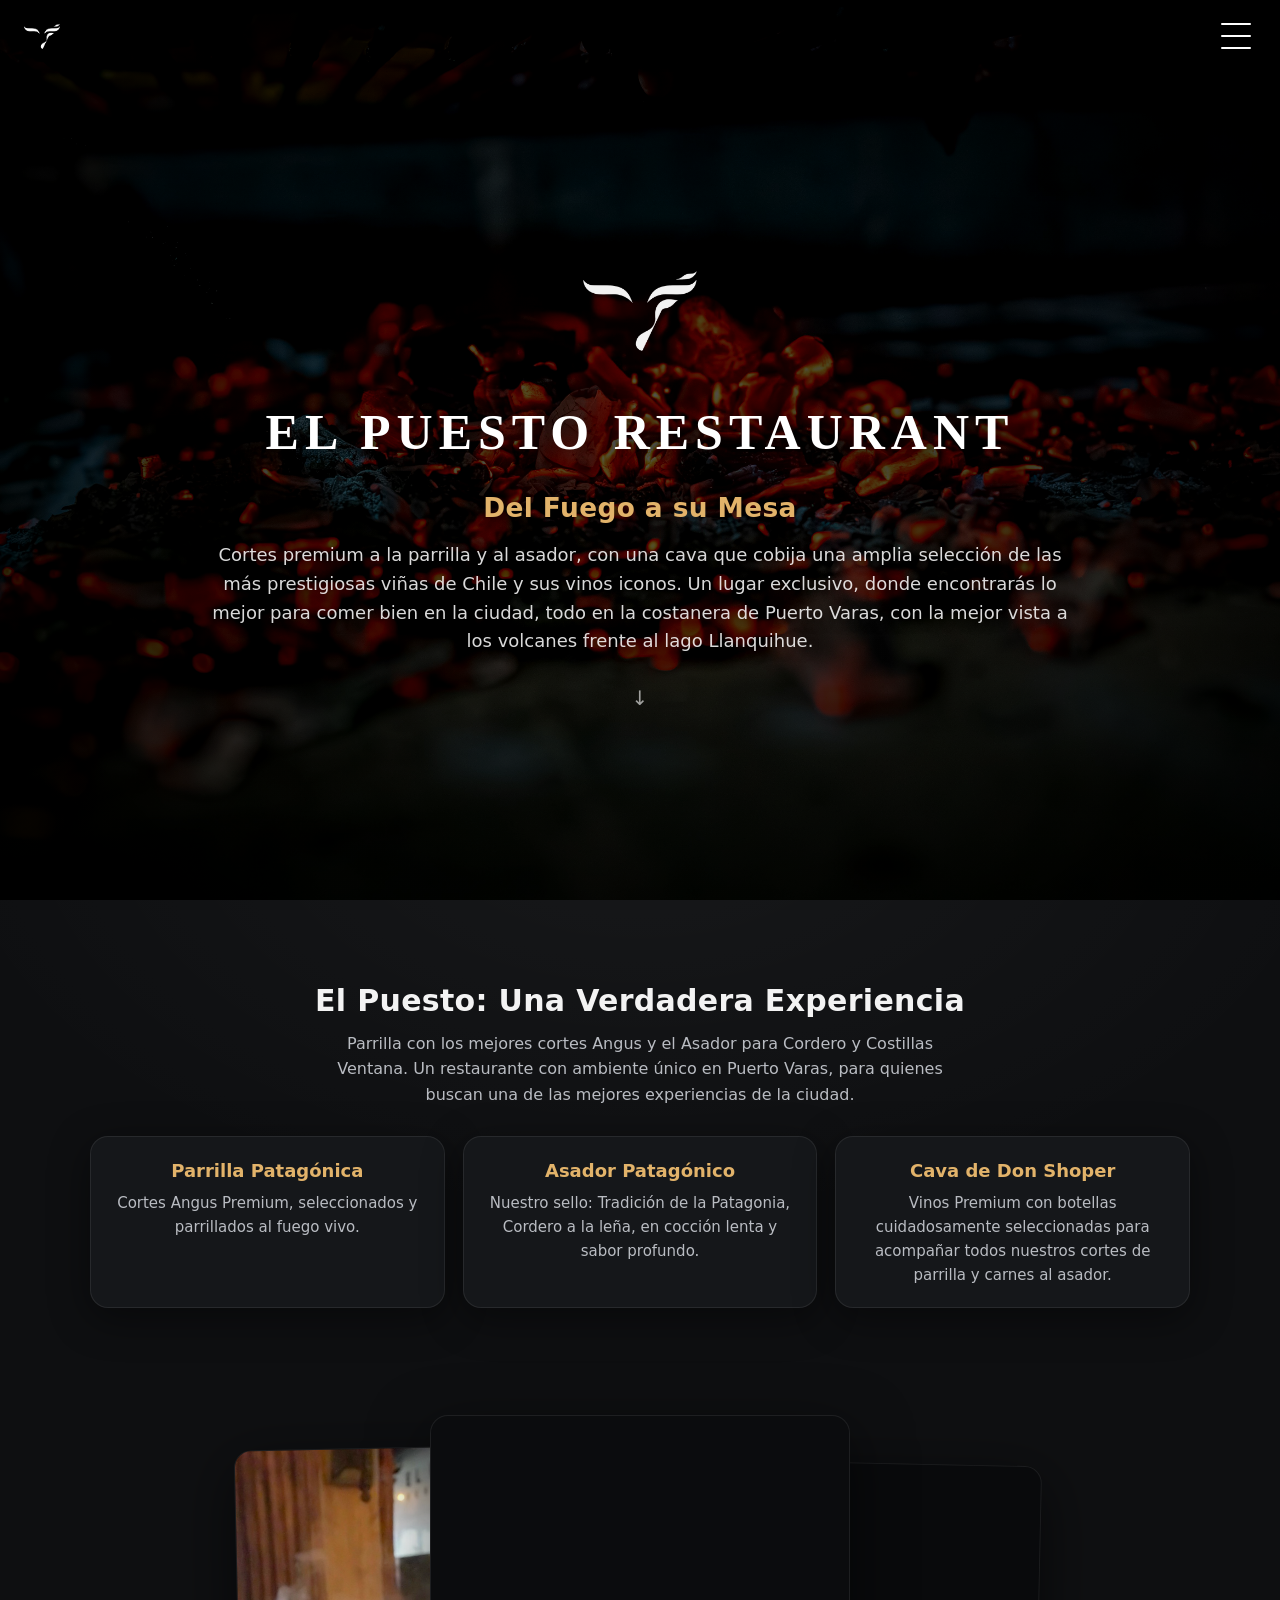
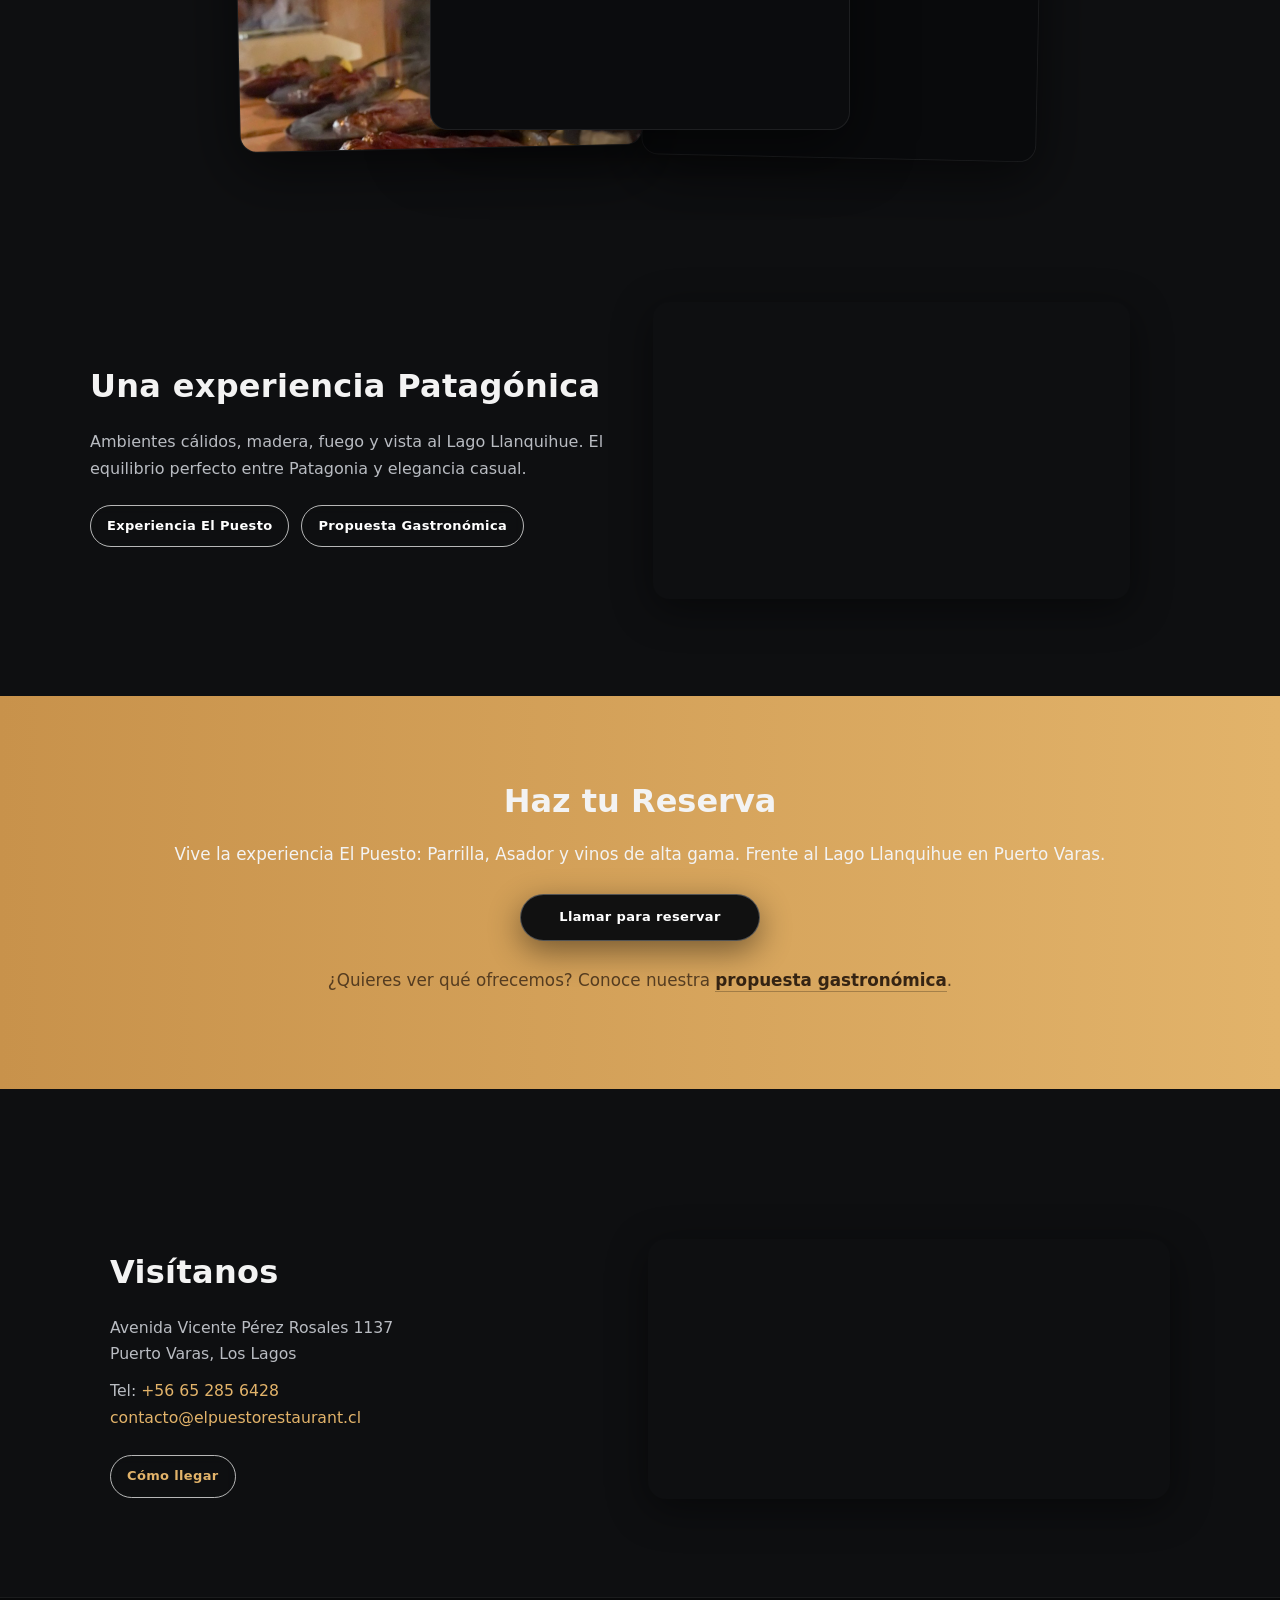
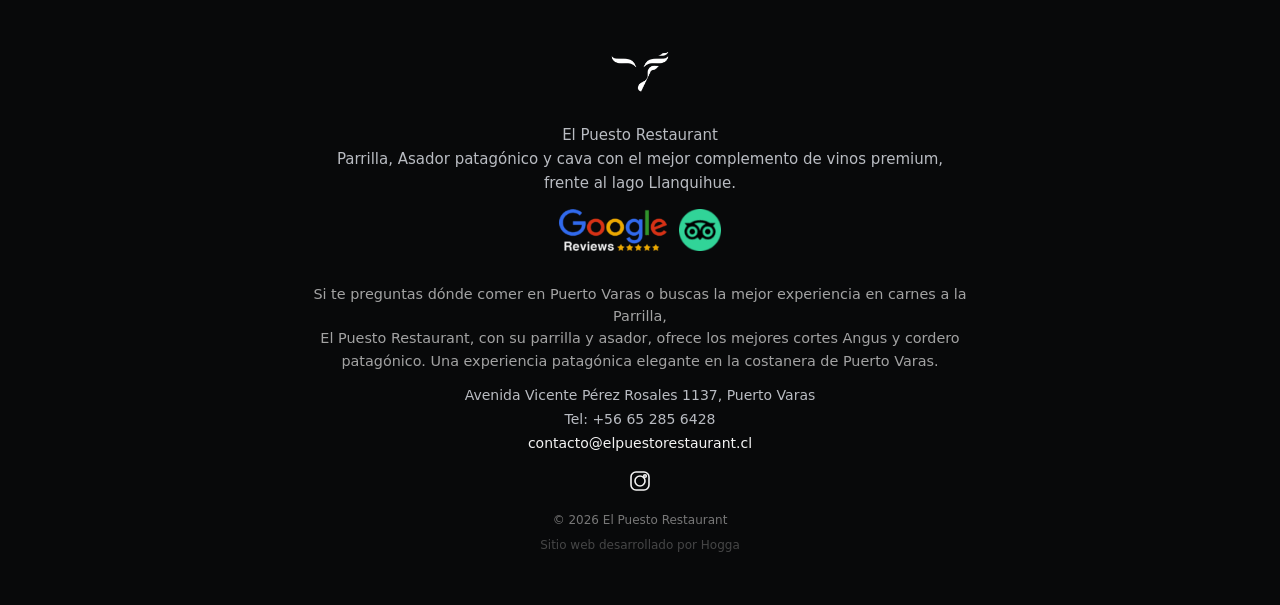
==== commit 9ff80dc5: "Add files via upload" ====
--- a/index.html
+++ b/index.html
@@ -295,8 +295,8 @@
         <div class="triple-collage">
           <figure class="shot shot-left">
             <img
-              src="/assets/images/el-puesto-restaurant-parrilla-interior-puerto-varas.webp"
-              alt="Interior de El Puesto Restaurant con parrilla al fuego vivo en Puerto Varas"
+              src="/assets/images/el-puesto-restaurant-parrilla-carne-puerto-varas.jpg"
+              alt="Interior de El Puesto Restaurant con platos de carne recien saliendo de la parrilla en Puerto Varas"
               loading="lazy"
               decoding="async"
             >
@@ -343,7 +343,7 @@
 
       <div class="exp-image">
         <img 
-          src="/assets/images/el-puesto-restaurante-puerto-varas-interior-vista-lago.webp"
+          src="/assets/images/el-puesto-restaurant-salon-interior-puerto-varas-1.jpg"
           alt="Interior de El Puesto Restaurant en Puerto Varas con vista al Lago Llanquihue"
           loading="lazy"
           decoding="async"
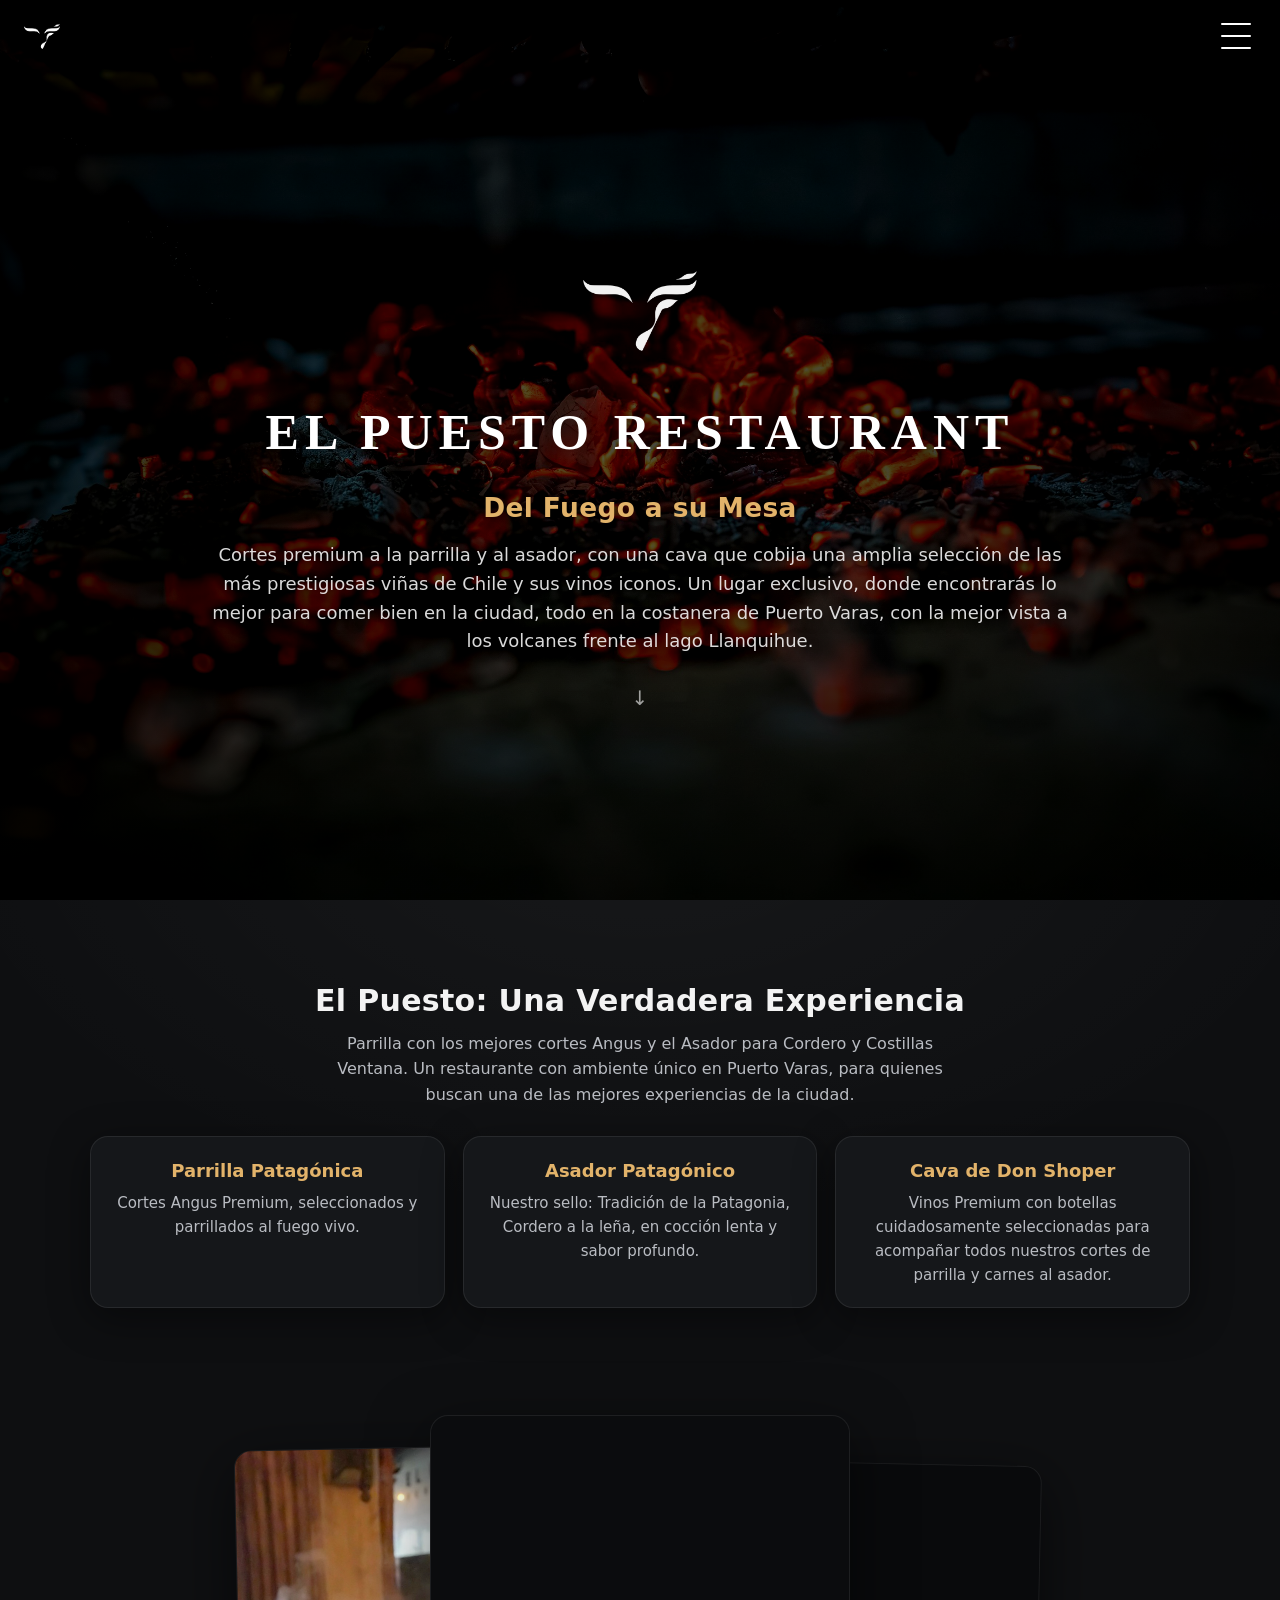
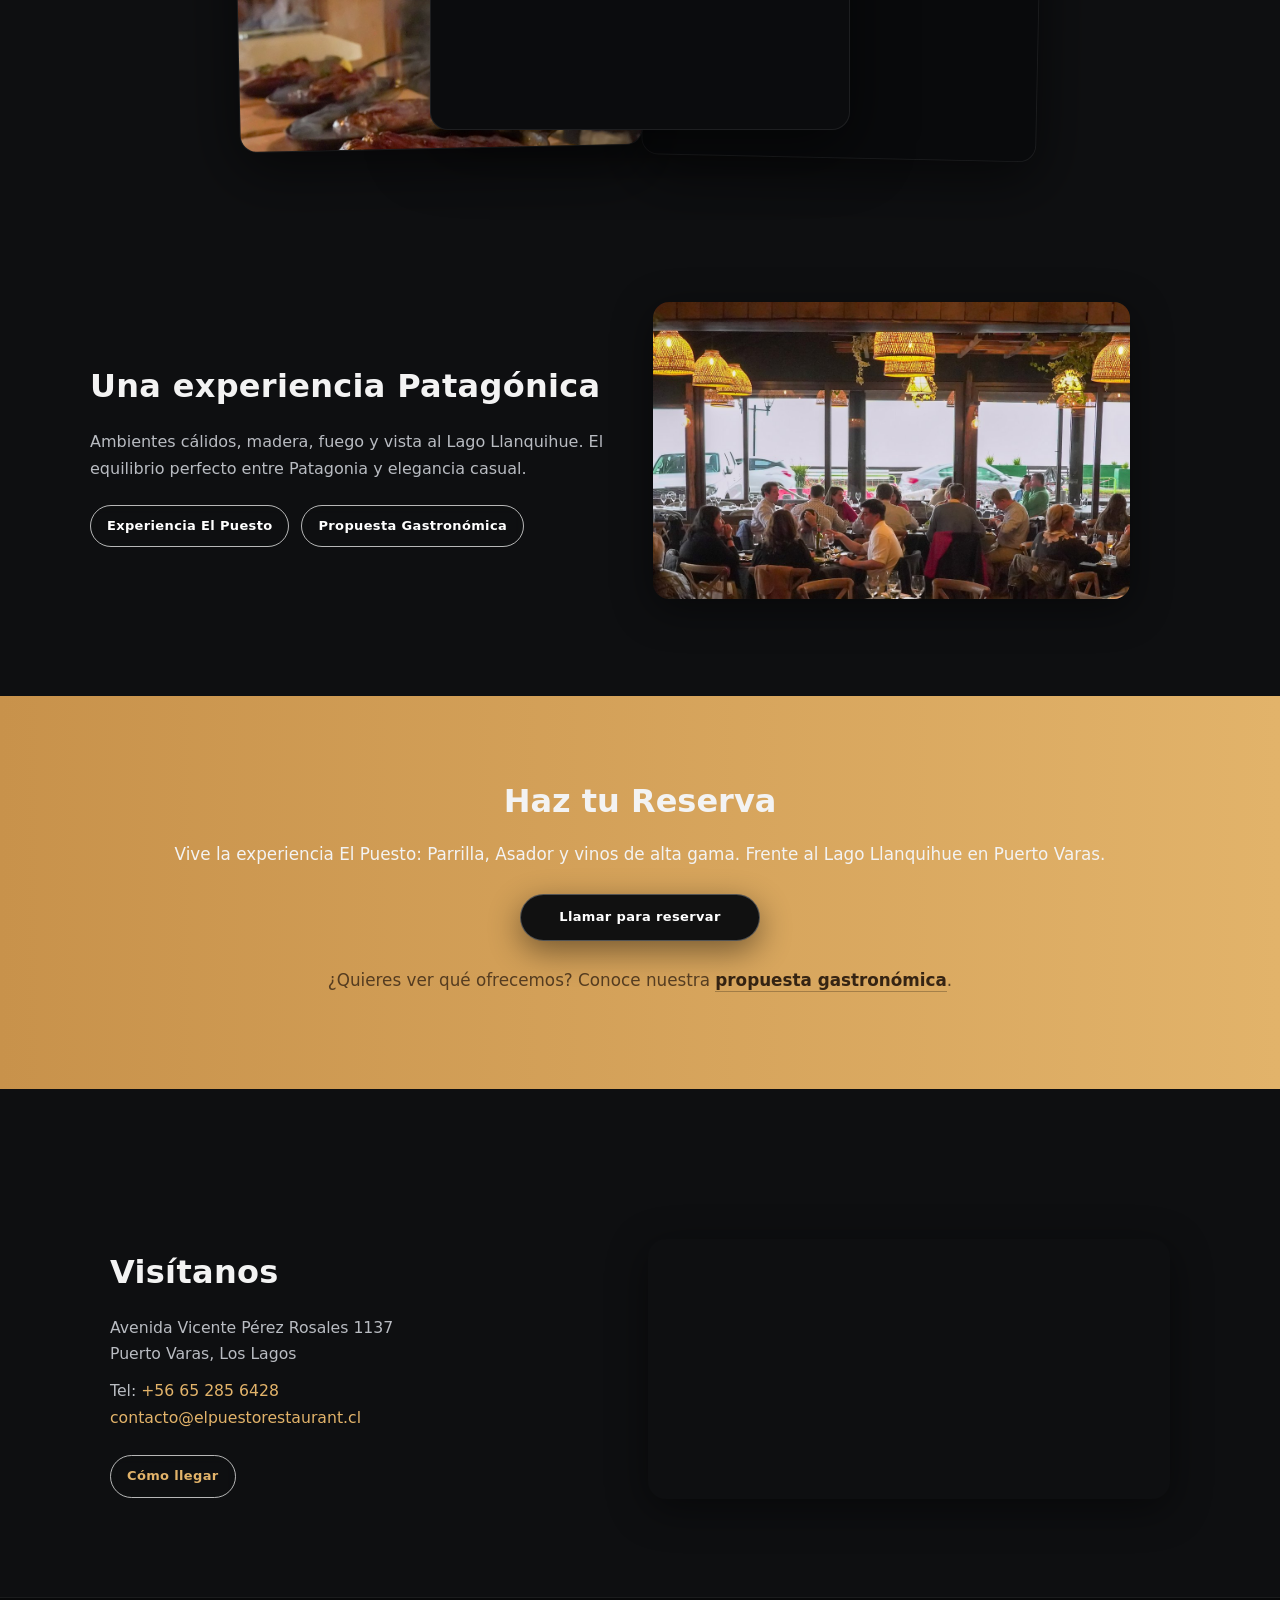
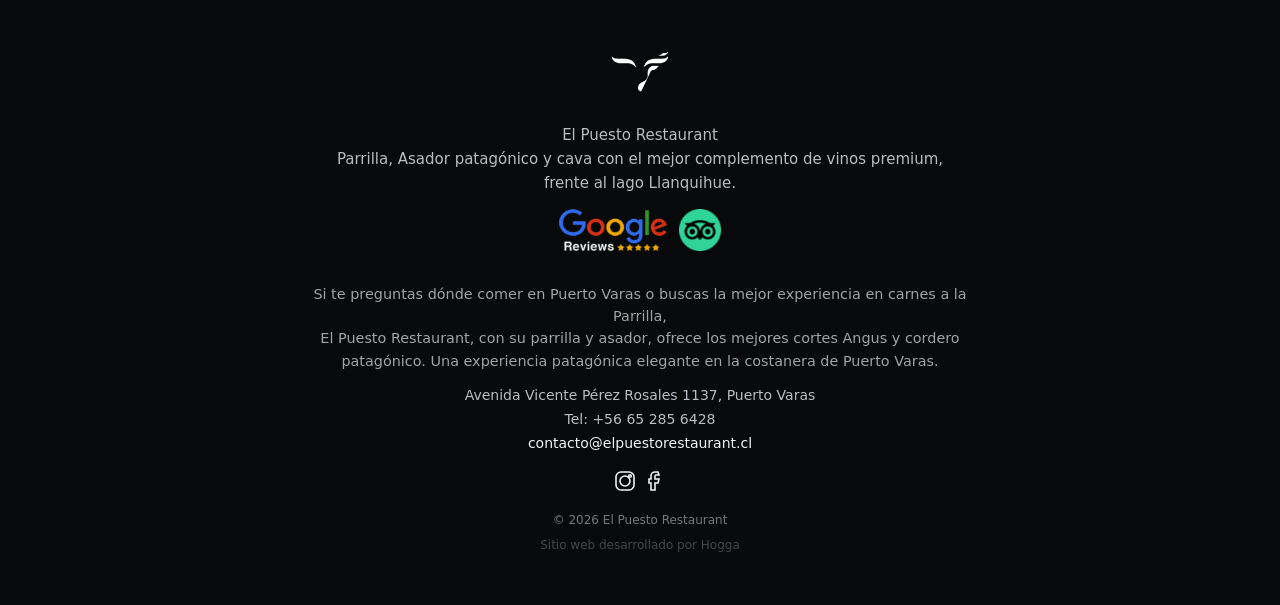
==== commit ea65193e: "Add files via upload" ====
--- a/index.html
+++ b/index.html
@@ -458,6 +458,14 @@
           <circle cx="17" cy="7" r="1.3"></circle>
         </svg>
       </a>
+      <a href="https://www.facebook.com/profile.php?id=61585442891243"
+          target="_blank"
+          rel="noopener"
+          aria-label="Facebook El Puesto Restaurant">
+        <svg class="icon-ig" viewBox="0 0 24 24" aria-hidden="true">
+          <path d="M15 3h-3a4 4 0 0 0-4 4v3H6v4h2v7h4v-7h3l1-4h-4V7a1 1 0 0 1 1-1h3z"/>
+        </svg>
+      </a>
     </div>
 
     <p class="footer-copy">
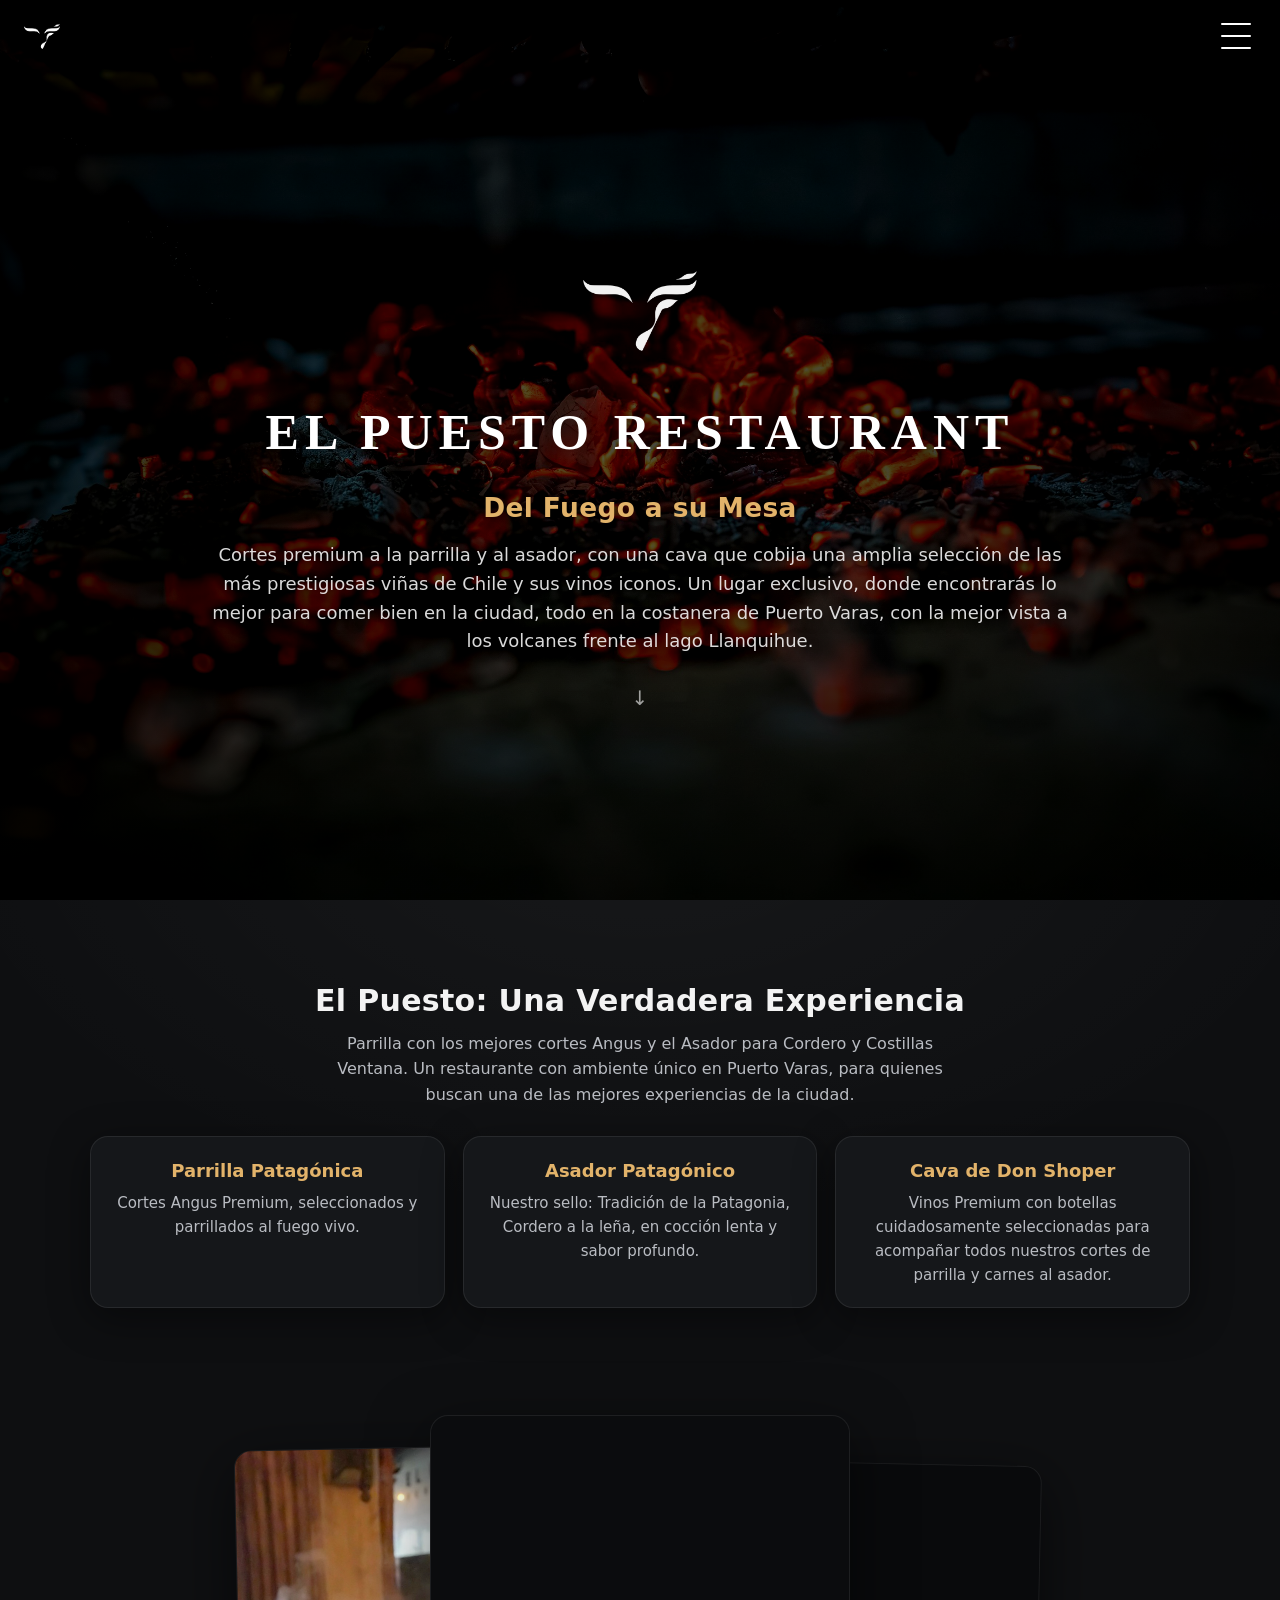
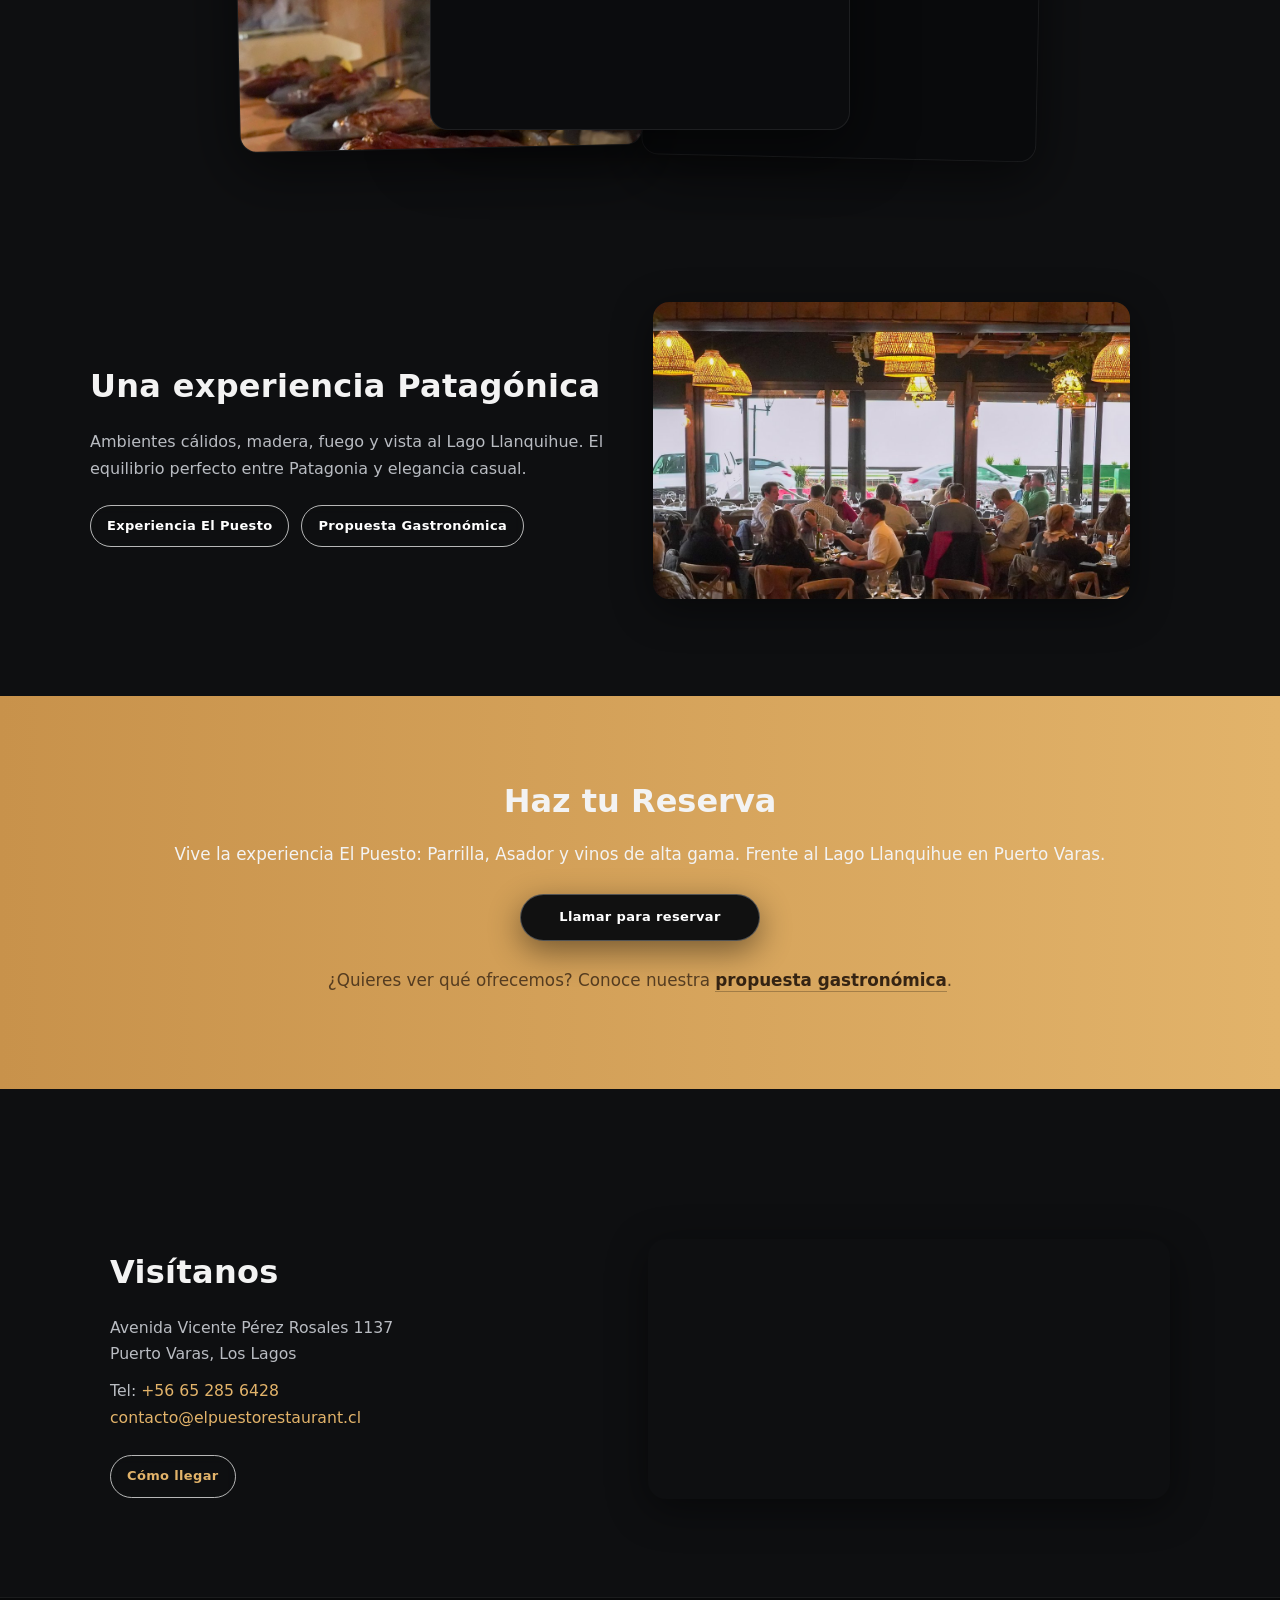
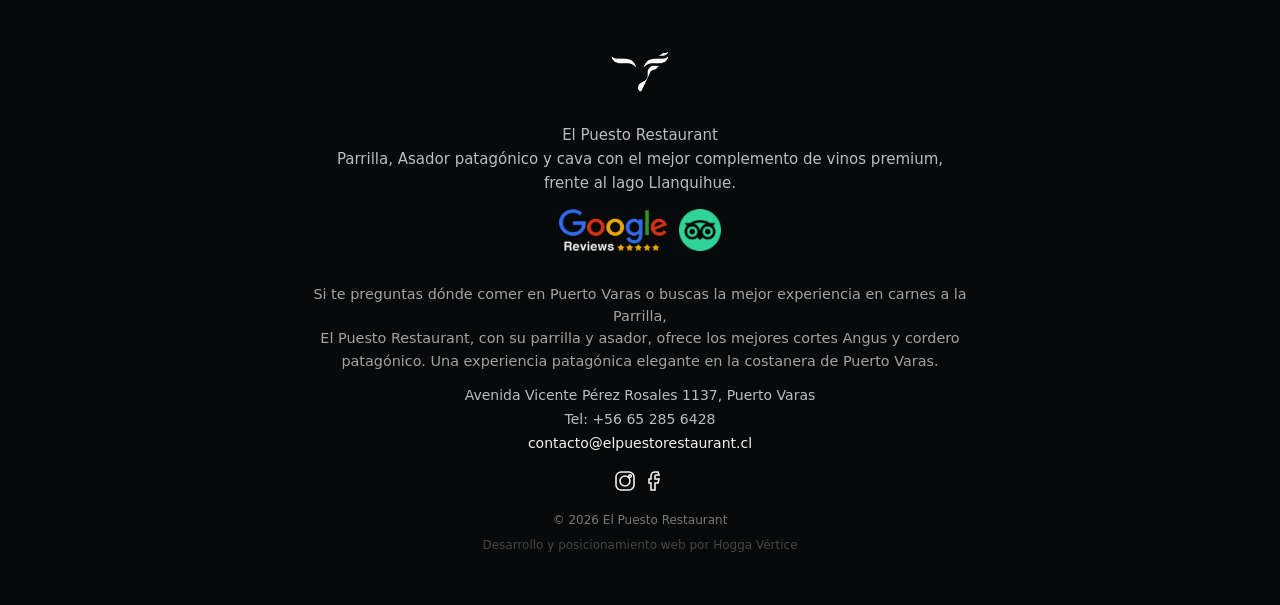
==== commit 5e3cc65e: "Add files via upload" ====
--- a/index.html
+++ b/index.html
@@ -1,11 +1,13 @@
 <!doctype html>
 <html lang="es-CL">
+
 <head>
   <meta charset="utf-8" />
   <meta name="viewport" content="width=device-width, initial-scale=1" />
 
   <title>El Puesto Restaurant | Restaurante de carne a la parrilla y asador patagónico en Puerto Varas</title>
-  <meta name="description" content="Restaurante de parrilla en Puerto Varas, ideal para quienes buscan dónde comer bien frente al Lago Llanquihue. Cortes premium a la parrilla, asador patagónico para cordero y costillas ventana, y vinos de alta gama de distintas regiones de Chile. Estamos en la costanera en Av. Vicente Pérez Rosales 1137. Reservas: +56 65 285 6428.">
+  <meta name="description"
+    content="Restaurante de parrilla en Puerto Varas, ideal para quienes buscan dónde comer bien frente al Lago Llanquihue. Cortes premium a la parrilla, asador patagónico para cordero y costillas ventana, y vinos de alta gama de distintas regiones de Chile. Estamos en la costanera en Av. Vicente Pérez Rosales 1137. Reservas: +56 65 285 6428.">
 
   <link rel="canonical" href="https://elpuestorestaurant.cl/" />
 
@@ -20,7 +22,8 @@
   <meta property="og:locale" content="es_CL">
   <meta property="og:type" content="website">
   <meta property="og:title" content="El Puesto Restaurant | Carne a la parrilla & Asador patagónico en Puerto Varas">
-  <meta property="og:description" content="Restaurante de parrilla en Puerto Varas frente al Lago Llanquihue. Cortes premium a la parrilla, asador patagónico para cordero y costillas ventana, y vinos de alta gama. Costanera: Av. Vicente Pérez Rosales 1137. Reservas: +56 65 285 6428.">
+  <meta property="og:description"
+    content="Restaurante de parrilla en Puerto Varas frente al Lago Llanquihue. Cortes premium a la parrilla, asador patagónico para cordero y costillas ventana, y vinos de alta gama. Costanera: Av. Vicente Pérez Rosales 1137. Reservas: +56 65 285 6428.">
   <meta property="og:image" content="https://elpuestorestaurant.cl/assets/images/og-fuego.jpg">
   <meta property="og:image:width" content="1200">
   <meta property="og:image:height" content="630">
@@ -29,7 +32,8 @@
 
   <meta name="twitter:card" content="summary_large_image">
   <meta name="twitter:title" content="El Puesto Restaurant | Carne a la parrilla en Puerto Varas">
-  <meta name="twitter:description" content="Parrilla y asador patagónico frente al Lago Llanquihue. Cortes premium, cordero y costillas ventana, y vinos de alta gama. Av. Vicente Pérez Rosales 1137. Reservas: +56 65 285 6428.">
+  <meta name="twitter:description"
+    content="Parrilla y asador patagónico frente al Lago Llanquihue. Cortes premium, cordero y costillas ventana, y vinos de alta gama. Av. Vicente Pérez Rosales 1137. Reservas: +56 65 285 6428.">
   <meta name="twitter:image" content="https://elpuestorestaurant.cl/assets/images/og-fuego.jpg">
 
   <!-- Performance -->
@@ -119,7 +123,7 @@
       ]
     }
     </script>
-    
+
 
   <!-- JSON-LD FAQ (las preguntas están visibles en la página) -->
   <script type="application/ld+json">
@@ -173,6 +177,7 @@
 
 
 </head>
+
 <body id="top">
 
   <!-- ========================================= -->
@@ -185,13 +190,7 @@
     </a>
 
     <!-- Desktop + Mobile hamburger -->
-    <button
-      class="nav-toggle"
-      id="navToggle"
-      aria-expanded="false"
-      aria-controls="navOverlay"
-      aria-label="Abrir menú"
-    >
+    <button class="nav-toggle" id="navToggle" aria-expanded="false" aria-controls="navOverlay" aria-label="Abrir menú">
       <span></span><span></span><span></span>
     </button>
   </header>
@@ -215,13 +214,9 @@
     <!-- ========================================= -->
     <section class="hero" id="hero">
       <picture class="hero-bg">
-        <img
-          src="/assets/images/hero.jpg"
+        <img src="/assets/images/hero.jpg"
           alt="Parrilla con cortes premium a la parrilla y al asador en El Puesto Restaurant en Puerto Varas"
-          class="hero-image"
-          width="1920"
-          height="1080"
-        >
+          class="hero-image" width="1920" height="1080">
       </picture>
 
       <!-- ghost logo watermark -->
@@ -229,18 +224,16 @@
 
       <div class="hero-content shell">
         <!-- logo mark centered (white version via CSS filter) -->
-        <img
-          class="hero-logo"
-          src="/assets/images/logo.png"
-          alt="Logo El Puesto Restaurant"
-        >
+        <img class="hero-logo" src="/assets/images/logo.png" alt="Logo El Puesto Restaurant">
 
         <h1 class="hero-title serif">EL PUESTO RESTAURANT</h1>
         <p class="hero-subtitle">Del Fuego a su Mesa</p>
 
         <p class="hero-text">
-          Cortes premium a la parrilla y al asador, con una cava que cobija una amplia selección de las más prestigiosas viñas de Chile y sus vinos iconos.
-          Un lugar exclusivo, donde encontrarás lo mejor para comer bien en la ciudad, todo en la costanera de Puerto Varas, 
+          Cortes premium a la parrilla y al asador, con una cava que cobija una amplia selección de las más prestigiosas
+          viñas de Chile y sus vinos iconos.
+          Un lugar exclusivo, donde encontrarás lo mejor para comer bien en la ciudad, todo en la costanera de Puerto
+          Varas,
           con la mejor vista a los volcanes frente al lago Llanquihue.
         </p>
 
@@ -268,8 +261,9 @@
         <!-- Título -->
         <header class="exp-head">
           <h2>El Puesto: Una Verdadera Experiencia</h2>
-          <p>Parrilla con los mejores cortes Angus y el Asador para Cordero y Costillas Ventana. 
-            Un restaurante con ambiente único en Puerto Varas, para quienes buscan una de las mejores experiencias de la ciudad.
+          <p>Parrilla con los mejores cortes Angus y el Asador para Cordero y Costillas Ventana.
+            Un restaurante con ambiente único en Puerto Varas, para quienes buscan una de las mejores experiencias de la
+            ciudad.
           </p>
         </header>
 
@@ -287,37 +281,28 @@
 
           <div class="highlight">
             <h3>Cava de Don Shoper</h3>
-            <p>Vinos Premium con botellas cuidadosamente seleccionadas para acompañar todos nuestros cortes de parrilla y carnes al asador.</p>
+            <p>Vinos Premium con botellas cuidadosamente seleccionadas para acompañar todos nuestros cortes de parrilla
+              y carnes al asador.</p>
           </div>
         </div>
 
         <!-- Collage -->
         <div class="triple-collage">
           <figure class="shot shot-left">
-            <img
-              src="/assets/images/el-puesto-restaurant-parrilla-carne-puerto-varas.jpg"
+            <img src="/assets/images/el-puesto-restaurant-parrilla-carne-puerto-varas.jpg"
               alt="Interior de El Puesto Restaurant con platos de carne recien saliendo de la parrilla en Puerto Varas"
-              loading="lazy"
-              decoding="async"
-            >
+              loading="lazy" decoding="async">
           </figure>
 
           <figure class="shot shot-center">
-            <img
-              src="/assets/images/asador-patagonico-el-puesto-restaurant-puerto-varas.jpg"
-              alt="Corte tomahawk a la parrilla en El Puesto Restaurant en Puerto Varas"
-              loading="lazy"
-              decoding="async"
-            >
+            <img src="/assets/images/asador-patagonico-el-puesto-restaurant-puerto-varas.jpg"
+              alt="Corte tomahawk a la parrilla en El Puesto Restaurant en Puerto Varas" loading="lazy"
+              decoding="async">
           </figure>
 
           <figure class="shot shot-right">
-            <img
-              src="/assets/images/el-puesto-restaurant-puerto-varas-cava-don-shoper.jpg"
-              alt="Cava de vinos en El Puesto Restaurant en Puerto Varas"
-              loading="lazy"
-              decoding="async"
-            >
+            <img src="/assets/images/el-puesto-restaurant-puerto-varas-cava-don-shoper.jpg"
+              alt="Cava de vinos en El Puesto Restaurant en Puerto Varas" loading="lazy" decoding="async">
           </figure>
         </div>
 
@@ -331,7 +316,7 @@
       <div class="exp-content">
         <h2>Una experiencia Patagónica</h2>
         <p>
-          Ambientes cálidos, madera, fuego y vista al Lago Llanquihue. 
+          Ambientes cálidos, madera, fuego y vista al Lago Llanquihue.
           El equilibrio perfecto entre Patagonia y elegancia casual.
         </p>
 
@@ -342,12 +327,9 @@
       </div>
 
       <div class="exp-image">
-        <img 
-          src="/assets/images/el-puesto-restaurant-salon-interior-puerto-varas-1.jpg"
-          alt="Interior de El Puesto Restaurant en Puerto Varas con vista al Lago Llanquihue"
-          loading="lazy"
-          decoding="async"
-        >
+        <img src="/assets/images/el-puesto-restaurant-salon-interior-puerto-varas-1.jpg"
+          alt="Interior de El Puesto Restaurant en Puerto Varas con vista al Lago Llanquihue" loading="lazy"
+          decoding="async">
       </div>
     </section>
 
@@ -367,7 +349,7 @@
         </a>
 
         <p class="cta-secondary">
-          ¿Quieres ver qué ofrecemos? Conoce nuestra 
+          ¿Quieres ver qué ofrecemos? Conoce nuestra
           <a href="/la-experiencia/">propuesta gastronómica</a>.
         </p>
       </div>
@@ -402,12 +384,9 @@
 
         <!-- Columna mapa -->
         <div class="visitanos-map">
-          <iframe 
-            title="Ubicación de El Puesto Restaurant en Puerto Varas"
+          <iframe title="Ubicación de El Puesto Restaurant en Puerto Varas"
             src="https://www.google.com/maps/embed?pb=!1m14!1m8!1m3!1d1498.112249072315!2d-72.9651622!3d-41.3257314!3m2!1i1024!2i768!4f13.1!3m3!1m2!1s0x9618275164c1707f%3A0xd8cd6f64b8b57032!2sEl%20Puesto%20Restaurant!5e0!3m2!1ses-419!2scl!4v1763907809771!5m2!1ses-419!2scl"
-            loading="lazy"
-            referrerpolicy="no-referrer-when-downgrade"
-            allowfullscreen>
+            loading="lazy" referrerpolicy="no-referrer-when-downgrade" allowfullscreen>
           </iframe>
         </div>
 
@@ -432,17 +411,18 @@
       <a href="https://www.google.cl/search?q=El+Puesto+Restaurant+Puerto+Varas" target="_blank" rel="noopener">
         <img src="/assets/images/googlereviews.png" alt="Opiniones en Google de El Puesto Restaurant">
       </a>
-      <a href="https://www.tripadvisor.cl/Restaurant_Review-g294299-d34002737-Reviews-El_Puesto_Restaurant-Puerto_Varas_Los_Lagos_Region.html" target="_blank" rel="noopener">
+      <a href="https://www.tripadvisor.cl/Restaurant_Review-g294299-d34002737-Reviews-El_Puesto_Restaurant-Puerto_Varas_Los_Lagos_Region.html"
+        target="_blank" rel="noopener">
         <img src="/assets/images/tripadvisoricon.png" alt="TripAdvisor El Puesto Restaurant">
       </a>
     </div>
 
     <p class="footer-seo">
       Si te preguntas dónde comer en Puerto Varas o buscas la mejor experiencia en carnes a la Parrilla, <br>
-      El Puesto Restaurant, con su parrilla y asador, ofrece los mejores cortes Angus y cordero patagónico. 
+      El Puesto Restaurant, con su parrilla y asador, ofrece los mejores cortes Angus y cordero patagónico.
       Una experiencia patagónica elegante en la costanera de Puerto Varas.
     </p>
-   
+
 
     <p class="footer-address">
       Avenida Vicente Pérez Rosales 1137, Puerto Varas<br>
@@ -451,19 +431,18 @@
     </p>
 
     <div class="footer-social">
-      <a href="https://www.instagram.com/elpuestorestaurant" target="_blank" rel="noopener" aria-label="Instagram El Puesto Restaurant">
+      <a href="https://www.instagram.com/elpuestorestaurant" target="_blank" rel="noopener"
+        aria-label="Instagram El Puesto Restaurant">
         <svg class="icon-ig" viewBox="0 0 24 24" aria-hidden="true">
           <rect x="3" y="3" width="18" height="18" rx="5" ry="5"></rect>
           <circle cx="12" cy="12" r="5"></circle>
           <circle cx="17" cy="7" r="1.3"></circle>
         </svg>
       </a>
-      <a href="https://www.facebook.com/profile.php?id=61585442891243"
-          target="_blank"
-          rel="noopener"
-          aria-label="Facebook El Puesto Restaurant">
+      <a href="https://www.facebook.com/profile.php?id=61585442891243" target="_blank" rel="noopener"
+        aria-label="Facebook El Puesto Restaurant">
         <svg class="icon-ig" viewBox="0 0 24 24" aria-hidden="true">
-          <path d="M15 3h-3a4 4 0 0 0-4 4v3H6v4h2v7h4v-7h3l1-4h-4V7a1 1 0 0 1 1-1h3z"/>
+          <path d="M15 3h-3a4 4 0 0 0-4 4v3H6v4h2v7h4v-7h3l1-4h-4V7a1 1 0 0 1 1-1h3z" />
         </svg>
       </a>
     </div>
@@ -471,12 +450,13 @@
     <p class="footer-copy">
       © <span id="y"></span> El Puesto Restaurant<br>
       <span class="footer-dev">
-        Sitio web desarrollado por
-        <a href="https://hogga.cl" target="_blank" rel="noopener">Hogga</a>
+        Desarrollo y posicionamiento web por
+        <a href="https://vertice.hogga.cl" target="_blank" rel="noopener">Hogga Vértice</a>
       </span>
     </p>
   </footer>
 
   <script src="/assets/js/mymain.js?v=3"></script>
 </body>
+
 </html>
